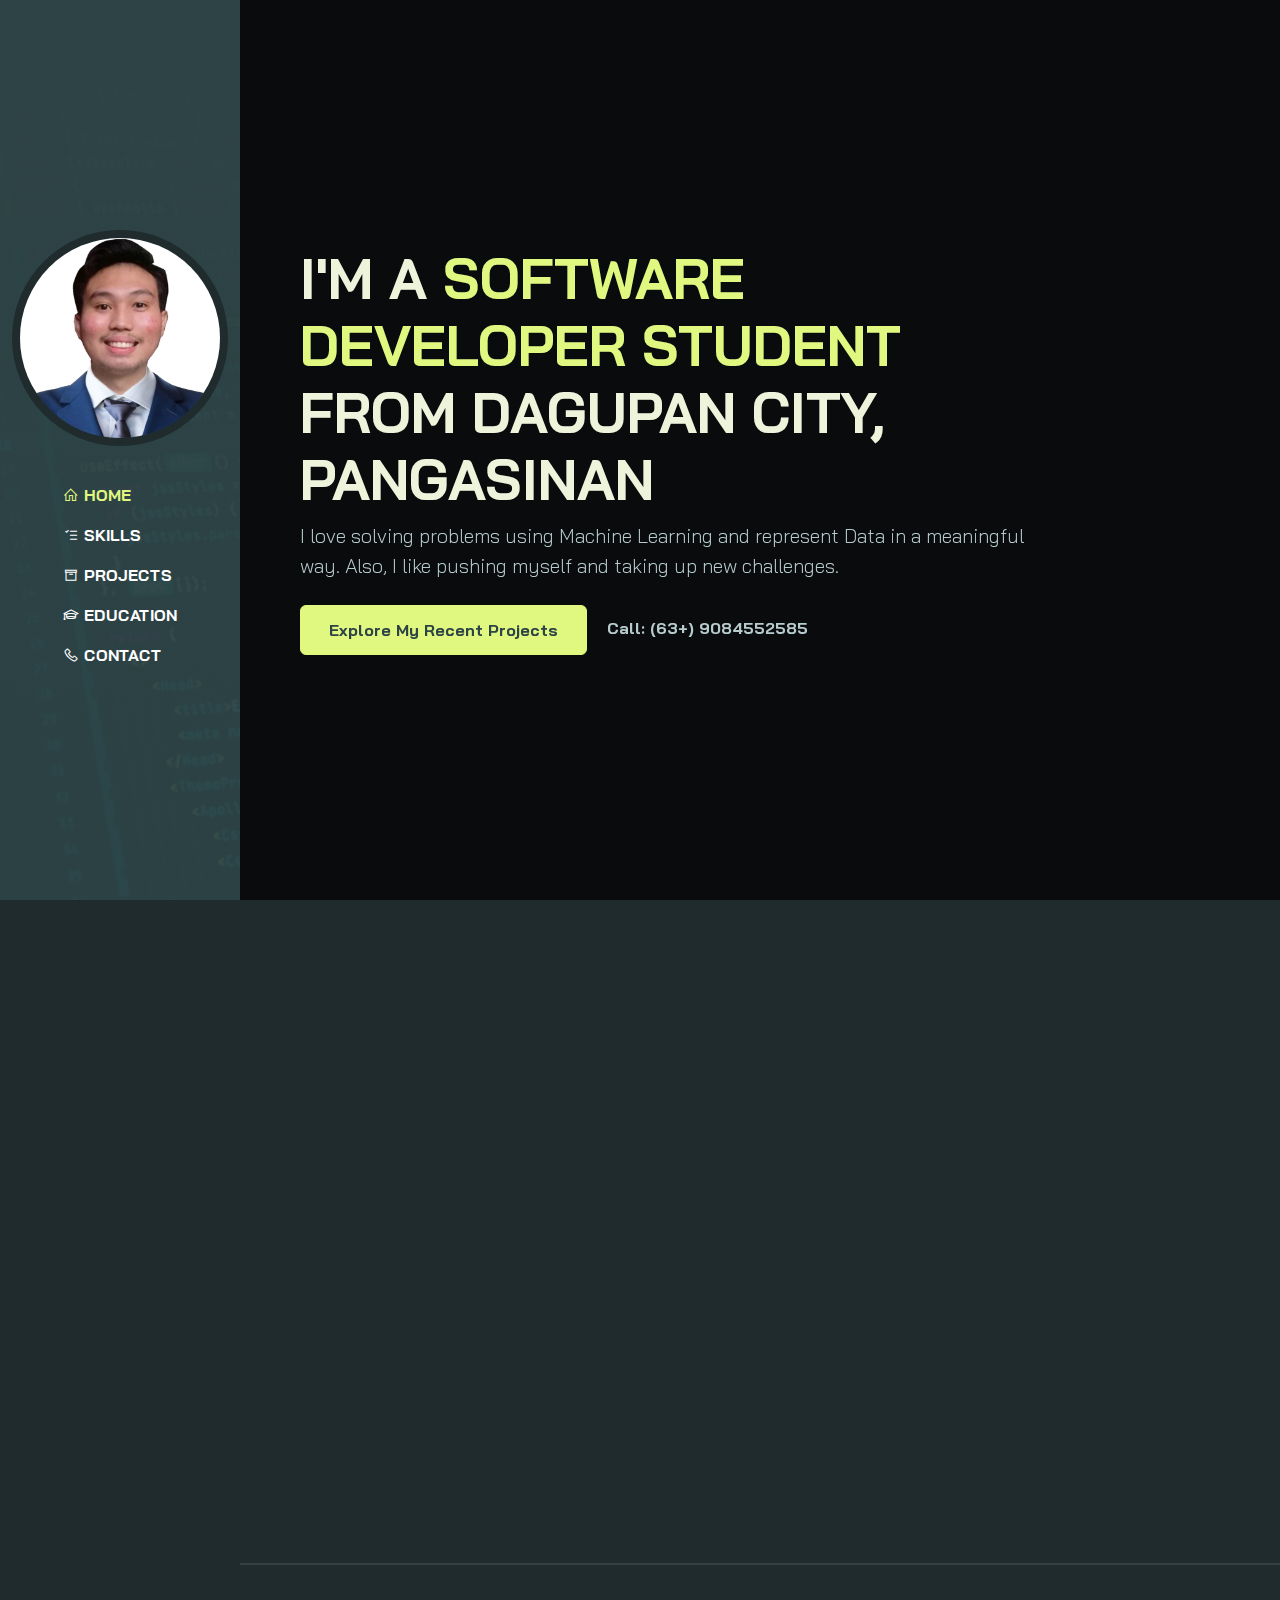
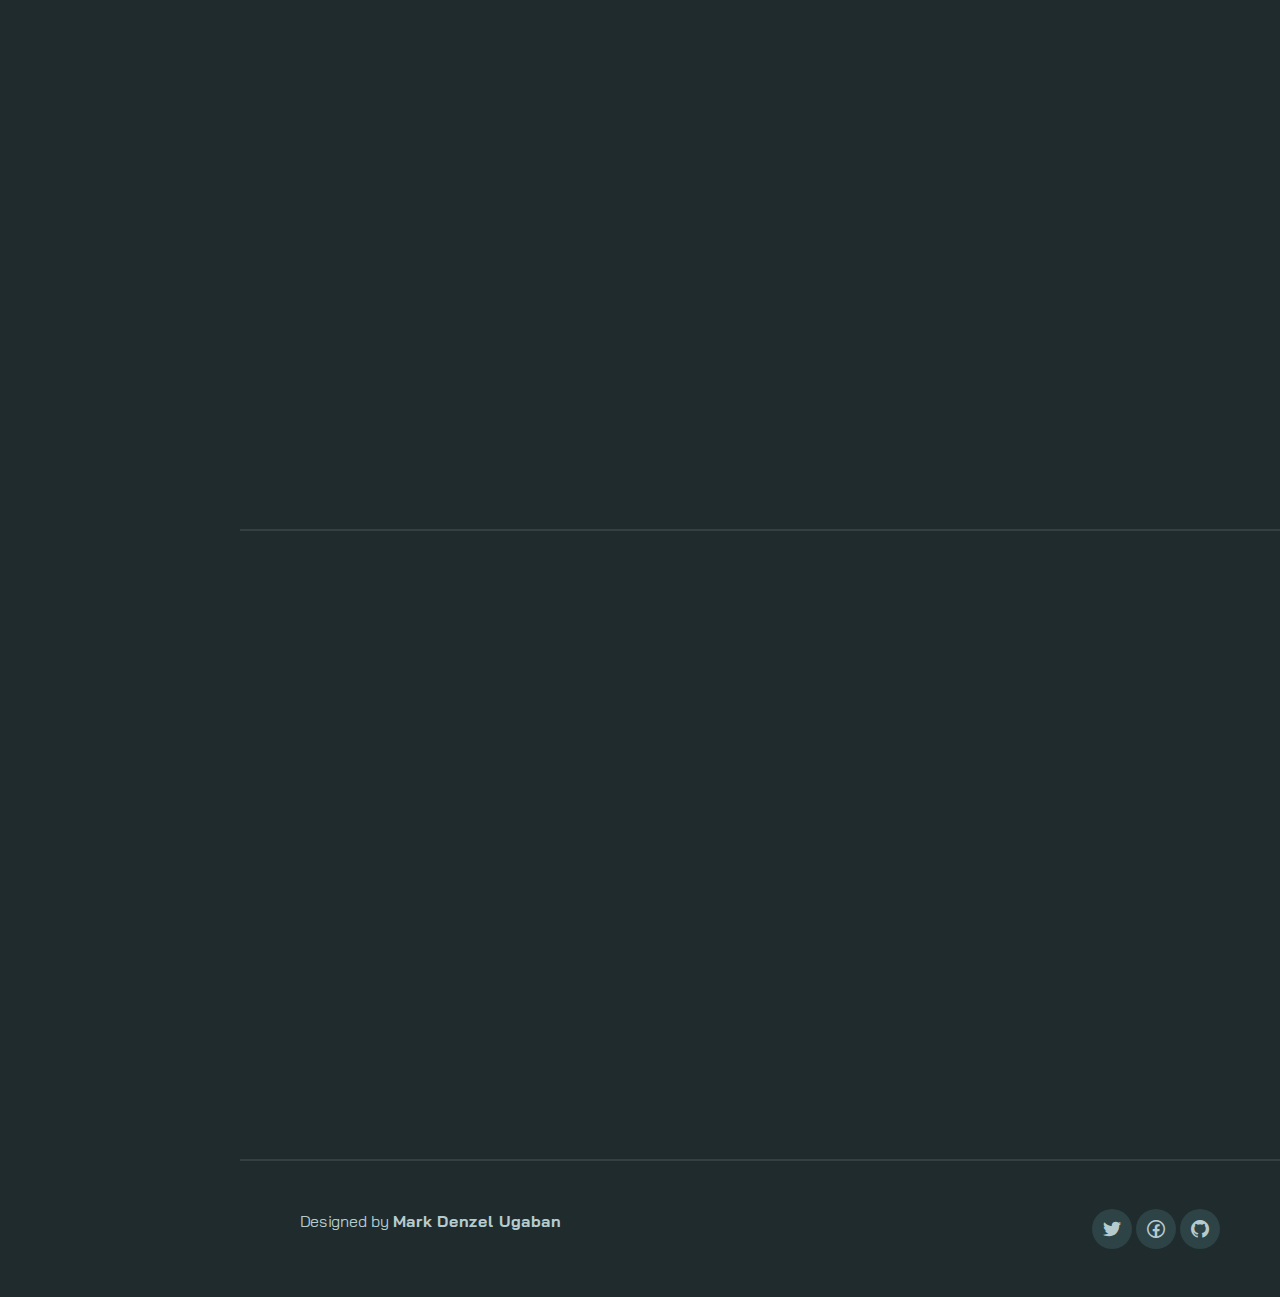
==== index.html @ d0c56a22 "My Portfolio commit" ====
<!DOCTYPE html>
<html lang="en">

<head>
    <meta charset="UTF-8">
    <meta http-equiv="X-UA-Compatible" content="IE=edge">
    <meta name="viewport" content="width=device-width, initial-scale=1.0">
    <title>Mark Denzel Ugaban Portfolio</title>
    <link rel="shortcut icon" type="image/png" href="favicon.png">
    <link rel="stylesheet" href="./assets/css/bootstrap.min.css">
    <link rel="stylesheet" href="./assets/css/aos.css">
    <link rel="stylesheet" href="./assets/css/line-awesome.min.css">
    <link rel="stylesheet" href="./assets/css/style.css">
</head>

<body data-bs-spy="scroll" data-bs-target=".navbar">

    <!-- NAVBAR -->
    <nav class="navbar navbar-expand-lg navbar-dark fixed-top">
        <div class="container flex-lg-column">
            <a class="navbar-brand mx-lg-auto mb-lg-4" href="#">
                <span class="h3 fw-bold d-block d-lg-none">Mark Denzel Ugaban</span>
                <img src="./assets/images/person.jpg" class="d-none d-lg-block rounded-circle" alt="">
            </a>
            <button class="navbar-toggler" type="button" data-bs-toggle="collapse" data-bs-target="#navbarNav"
                aria-controls="navbarNav" aria-expanded="false" aria-label="Toggle navigation">
                <span class="navbar-toggler-icon"></span>
            </button>
            <div class="collapse navbar-collapse" id="navbarNav">
                <ul class="navbar-nav ms-auto flex-lg-column text-lg-left">

                    <li class="nav-item">
                        <a class="nav-link" href="#home"><i class="las la-home"></i>Home</a>
                    </li>
                    <li class="nav-item">
                        <a class="nav-link" href="#services"><i class="las la-tasks"></i>Skills</a>
                    </li>
                    <li class="nav-item">
                        <a class="nav-link" href="#work"><i class="las la-archive"></i>Projects</a>
                    </li>
                    <li class="nav-item">
                        <a class="nav-link" href="#about"><i class="las la-graduation-cap"></i>Education</a>
                    </li>
                    <li class="nav-item">
                        <a class="nav-link" href="#contact"><i class="las la-phone"></i>Contact</a>
                    </li>

                </ul>
            </div>
        </div>
    </nav>
    <!-- //NAVBAR -->

    <!-- CONTENT WRAPPER -->
    <div id="content-wrapper">

        <!-- HOME -->
        <section id="home" class="full-height px-lg-5 bg-dark">

            <div class="container">
                <div class="row">
                    <div class="col-lg-10">
                        <h1 class="display-4 fw-bold" data-aos="fade-up">I'M A <span class="text-brand">SOFTWARE
                                DEVELOPER STUDENT</span> FROM DAGUPAN CITY, PANGASINAN</h1>
                        <p class="lead mt-2 mb-4" data-aos="fade-up" data-aos-delay="300">I love solving problems using
                            Machine Learning and represent Data in a meaningful way. Also, I like pushing myself and
                            taking up new challenges.</p>
                        <div data-aos="fade-up" data-aos-delay="600">
                            <a href="#work" class="btn btn-brand me-3">Explore My Recent Projects</a>
                            <a href="#" class="link-custom">Call: (63+) 9084552585</a>
                        </div>
                    </div>
                </div>
            </div>

        </section>
        <!-- //HOME -->

        <!-- SERVICES -->
        <section id="services" class="mid-height px-lg-5">
            <div class="container">

                <div class="row pb-4" data-aos="fade-up">
                    <div class="col-lg-8">
                        <h6 class="text-brand">MY SKILLS</h6>
                        <h1>SKILLS/SERVICES THAT I PROVIDE</h1>
                    </div>
                </div>

                <div class="row gy-4">

                    <div class="col-md-4" data-aos="fade-up">
                        <div class="service p-4 bg-base rounded-4 shadow-effect">
                            <div class="iconbox rounded-4">
                                <i class="las la-laptop-code"></i>
                            </div>
                            <h5 class="mt-4 mb-2">Software Development</h5>
                            <p class="text-justify">I craft project apps that can be use to lessen the burden and
                                improve the persons quality life. I am experience in the following programming languages
                                Java, Python, Flutter, Javascript, and C#</p>

                        </div>
                    </div>

                    <div class="col-md-4" data-aos="fade-up" data-aos-delay="300">
                        <div class="service p-4 bg-base rounded-4 shadow-effect">
                            <div class="iconbox rounded-4">
                                <i class="las la-edit"></i>
                            </div>
                            <h5 class="mt-4 mb-2">Editing</h5>
                            <p class="text-justify">I also like to edit photos, videos using Adobe Photoshop, Premier
                                Pro that can be helpful in events</p>

                        </div>
                    </div>

                    <div class="col-md-4" data-aos="fade-up" data-aos-delay="600">
                        <div class="service p-4 bg-base rounded-4 shadow-effect">
                            <div class="iconbox rounded-4">
                                <i class="las la-sitemap"></i>
                            </div>
                            <h5 class="mt-4 mb-2">Front End Developer</h5>
                            <p class="text-justify">I make wonderful Front End websites using HTML, CSS, and Bootstrap
                                to provide desings to a websites.</p>

                        </div>
                    </div>

                </div>

            </div>
        </section>
        <!-- SERVICES -->

        <!-- WORK -->
        <section id="work" class="full-height px-lg-5">
            <div class="container">

                <div class="row pb-4" data-aos="fade-up">
                    <div class="col-lg-8">
                        <h6 class="text-brand">WORK</h6>
                        <h1>My Recent Projects</h1>
                    </div>
                </div>

                <div class="row gy-4">

                    <div class="col-md-6" data-aos="fade-up">
                        <div class="card-custom rounded-4 bg-base shadow-effect">
                            <div class="card-custom-image rounded-4">
                                <img class="rounded-4" src="./assets/images/react/1.png" alt="">
                            </div>
                            <div class="card-custom-content p-4">
                                <h4>Recognize, Eliminate, and Contact Trace(REaCT)</h4>
                                <p class="text-justify">Worked with a team to design and develop a web and mobile app to
                                    automate the
                                    information of the user whenever they go into a facility and record the location
                                    that the
                                    user has been into without the need of writing their information to paper.</p>
                                    <a href="./projects/projects.html" class="link-custom">View More</a>
                            </div>
                        </div>
                    </div>

                    <div class="col-md-6" data-aos="fade-up" data-aos-delay="300">
                        <div class="card-custom rounded-4 bg-base shadow-effect">
                            <div class="card-custom-image rounded-4">
                                <img class="rounded-4" src="./assets/images/deardiary/deardiary.jpg" alt="">
                            </div>
                            <div class="card-custom-content p-4">
                                <h4>Dear Diary</h4>
                                <p class="text-justify">Worked with a team to design and develop an online mobile app
                                    where users can enjoy
                                    the experience of sharing, posting , and adding friends online. Dear Diary feature a
                                    simple intuitive, and engaging experience app where users can make friends
                                    fast and share some memories and activities online.</p>
                                <a href="./projects/projects.html" class="link-custom">View More</a>
                            </div>
                        </div>
                    </div>

                    <div class="col-md-6" data-aos="fade-up">
                        <div class="card-custom rounded-4 bg-base shadow-effect">
                            <div class="card-custom-image rounded-4">
                                <img class="rounded-4" src="./assets/images/gunslinger/1.png" alt="">
                            </div>
                            <div class="card-custom-content p-4">
                                <h4>Lunux Gunslinger</h4>
                                <p class="text-justify">Worked with a team to design and develop a mobile game for Game
                                    Development
                                    Project. The game feature a simple intuitive, and engaging experience app where
                                    players can jump,
                                    shoot and kill the enemies in front of them, collecting coins for upgrading
                                    resources.
                                </p>
                                <a href="./projects/projects.html" class="link-custom">View More</a>
                            </div>
                        </div>
                    </div>

                </div>

            </div>
        </section>
        <!-- //WORK -->

        <!-- ABOUT -->
        <section id="about" class="mid-height px-lg-5">
            <div class="container">

                <div class="row pb-4" data-aos="fade-up">
                    <div class="col-lg-8">
                        <h6 class="text-brand">ABOUT</h6>
                        <h1>My Education & Certifications</h1>
                    </div>
                </div>

                <div class="row gy-5">
                    <div class="col-lg-6">

                        <h3 class="mb-4" data-aos="fade-up" data-aos-delay="300">Education</h3>
                        <div class="row gy-4">

                            <div class="col-12" data-aos="fade-up" data-aos-delay="600">
                                <div class="bg-base p-4 rounded-4 shadow-effect">
                                    <h4>Bachelor of Science in Information Technology</h4>
                                    <p class="text-brand mb-2">PHINMA University Of Pangasinan (2019 - Present)</p>
                                    <p class="mb-0">Arellano St. Dagupan City, Pangasinan, Philippines.</p>
                                </div>
                            </div>

                            <div class="col-12" data-aos="fade-up" data-aos-delay="600">
                                <div class="bg-base p-4 rounded-4 shadow-effect">
                                    <h4>TVL - ICT Strand Focus on Computer Programming</h4>
                                    <p class="text-brand mb-2">PHINMA University Of Pangasinan (2017 - 2019)</p>
                                    <p class="mb-0">Arellano St. Dagupan City, Pangasinan, Philippines.</p>
                                </div>
                            </div>

                            <div class="col-12" data-aos="fade-up" data-aos-delay="600">
                                <div class="bg-base p-4 rounded-4 shadow-effect">
                                    <h4>High School</h4>
                                    <p class="text-brand mb-2">Saint Michael School By The Sea (2013 - 2017)</p>
                                    <p class="mb-0">Bonuan Guset, Dagupan City, Pangasinan, Philippines.</p>
                                </div>
                            </div>

                        </div>

                    </div>

                    <div class="col-lg-6">

                        <h3 class="mb-4" data-aos="fade-up" data-aos-delay="300">Certifications(Soon be taken)</h3>
                        <div class="row gy-4">

                            <div class="col-12" data-aos="fade-up" data-aos-delay="600">
                                <div class="bg-base p-4 rounded-4 shadow-effect">
                                    <h4>IT Support</h4>
                                    <p class="text-brand mb-2">DTI Philippines Google (2022 - 2023)</p>
                                    <p class="mb-0">Applied a career for 6 months certifications about IT Support</p>
                                </div>
                            </div>

                            <div class="col-12" data-aos="fade-up" data-aos-delay="600">
                                <div class="bg-base p-4 rounded-4 shadow-effect">
                                    <h4>UX Design</h4>
                                    <p class="text-brand mb-2">DTI Philippines Google (2022 - 2023)</p>
                                    <p class="mb-0">Applied a career for 6 months certifications about User Experience
                                        Design</p>
                                </div>
                            </div>

                            <div class="col-12" data-aos="fade-up" data-aos-delay="600">
                                <div class="bg-base p-4 rounded-4 shadow-effect">
                                    <h4>Pending</h4>
                                    <p class="text-brand mb-2">Pending</p>
                                    <p class="mb-0">Pending</p>
                                </div>
                            </div>

                        </div>

                    </div>



                </div>

            </div>
        </section>
        <!-- //ABOUT -->



        <!-- CONTACT -->
        <section id="contact" class="mid-height px-lg-5">
            <div class="container">

                <div class="row justify-content-center text-center">
                    <div class="col-lg-8 pb-4" data-aos="fade-up">
                        <h6 class="text-brand">CONTACT</h6>
                        <h1>Interested in working together? Let's talk
                        </h1>
                    </div>

                    <div class="col-lg-8" data-aos="fade-up" data-aos-delay="300">
                        <form onsubmit="sendEmail();" action="#contact" id="contact-form" class="row g-lg-3 gy-3">
                            <div class="form-group col-md-6">
                                <input type="text" id="name" class="form-control" placeholder="Enter your name" required>
                            </div>
                            <div class="form-group col-md-6">
                                <input type="email" id="email" class="form-control" placeholder="Enter your email" required>
                            </div>
                            <div class="form-group col-12">
                                <input type="text" id="subject" class="form-control" placeholder="Enter subject" required>
                            </div>
                            <div class="form-group col-12">
                                <textarea id="message" name="" rows="4" class="form-control"
                                    placeholder="Enter your message"></textarea>
                            </div>
                            <div class="form-group col-12 d-grid">
                                <button type="submit" class="btn btn-brand">Contact me</button>
                            </div>
                        </form>
                    </div>
                </div>


            </div>



        </section>
        <!-- //CONTACT -->

        <!-- FOOTER -->
        <footer id="footer" class="py-5 px-lg-5">
            <div class="container">
                <div class="row gy-4 justify-content-between">
                    <div class="col-auto">
                        <p class="mb-0">Designed by <a href="#" class="fw-bold">Mark Denzel Ugaban</a></p>
                    </div>
                    <div class="col-auto">
                        <div class="social-icons">
                            <a href="https://twitter.com/MDenzel31" target="_blank"><i class="lab la-twitter"></i></a>
                            <a href="https://www.facebook.com/ugabanora" target="_blank"><i
                                    class="lab la-facebook"></i></a>
                            <a href="https://github.com/MDenzel031" target="_blank"><i class="lab la-github"></i></a>
                        </div>
                    </div>
                </div>
            </div>
        </footer>
        <!-- //FOOTER -->

    </div>
    <!-- //CONTENT WRAPPER -->



    <script src="./assets/js/bootstrap.bundle.min.js"></script>
    <script src="./assets/js/aos.js"></script>
    <script src="./assets/js/main.js"></script>
    <script src="https://smtpjs.com/v3/smtp.js"></script>
    <script src="./assets/js/contact.js"></script>
</body>

</html>
---- assets/css/line-awesome.min.css ----
.la,.lab,.lad,.lal,.lar,.las{-moz-osx-font-smoothing:grayscale;-webkit-font-smoothing:antialiased;display:inline-block;font-style:normal;font-variant:normal;text-rendering:auto;line-height:1}.la-lg{font-size:1.33333em;line-height:.75em;vertical-align:-.0667em}.la-xs{font-size:.75em}.la-sm{font-size:.875em}.la-1x{font-size:1em}.la-2x{font-size:2em}.la-3x{font-size:3em}.la-4x{font-size:4em}.la-5x{font-size:5em}.la-6x{font-size:6em}.la-7x{font-size:7em}.la-8x{font-size:8em}.la-9x{font-size:9em}.la-10x{font-size:10em}.la-fw{text-align:center;width:1.25em}.la-ul{list-style-type:none;margin-left:2.5em;padding-left:0}.la-ul>li{position:relative}.la-li{left:-2em;position:absolute;text-align:center;width:2em;line-height:inherit}.la-border{border:solid .08em #eee;border-radius:.1em;padding:.2em .25em .15em}.la-pull-left{float:left}.la-pull-right{float:right}.la.la-pull-left,.lab.la-pull-left,.lal.la-pull-left,.lar.la-pull-left,.las.la-pull-left{margin-right:.3em}.la.la-pull-right,.lab.la-pull-right,.lal.la-pull-right,.lar.la-pull-right,.las.la-pull-right{margin-left:.3em}.la-spin{-webkit-animation:la-spin 2s infinite linear;animation:la-spin 2s infinite linear}.la-pulse{-webkit-animation:la-spin 1s infinite steps(8);animation:la-spin 1s infinite steps(8)}@-webkit-keyframes la-spin{0%{-webkit-transform:rotate(0);transform:rotate(0)}100%{-webkit-transform:rotate(360deg);transform:rotate(360deg)}}@keyframes la-spin{0%{-webkit-transform:rotate(0);transform:rotate(0)}100%{-webkit-transform:rotate(360deg);transform:rotate(360deg)}}.la-rotate-90{-webkit-transform:rotate(90deg);transform:rotate(90deg)}.la-rotate-180{-webkit-transform:rotate(180deg);transform:rotate(180deg)}.la-rotate-270{-webkit-transform:rotate(270deg);transform:rotate(270deg)}.la-flip-horizontal{-webkit-transform:scale(-1,1);transform:scale(-1,1)}.la-flip-vertical{-webkit-transform:scale(1,-1);transform:scale(1,-1)}.la-flip-both,.la-flip-horizontal.la-flip-vertical{-webkit-transform:scale(-1,-1);transform:scale(-1,-1)}:root .la-flip-both,:root .la-flip-horizontal,:root .la-flip-vertical,:root .la-rotate-180,:root .la-rotate-270,:root .la-rotate-90{-webkit-filter:none;filter:none}.la-stack{display:inline-block;height:2em;line-height:2em;position:relative;vertical-align:middle;width:2.5em}.la-stack-1x,.la-stack-2x{left:0;position:absolute;text-align:center;width:100%}.la-stack-1x{line-height:inherit}.la-stack-2x{font-size:2em}.la-inverse{color:#fff}.la-500px:before{content:"\f26e"}.la-accessible-icon:before{content:"\f368"}.la-accusoft:before{content:"\f369"}.la-acquisitions-incorporated:before{content:"\f6af"}.la-ad:before{content:"\f641"}.la-address-book:before{content:"\f2b9"}.la-address-card:before{content:"\f2bb"}.la-adjust:before{content:"\f042"}.la-adn:before{content:"\f170"}.la-adobe:before{content:"\f778"}.la-adversal:before{content:"\f36a"}.la-affiliatetheme:before{content:"\f36b"}.la-air-freshener:before{content:"\f5d0"}.la-airbnb:before{content:"\f834"}.la-algolia:before{content:"\f36c"}.la-align-center:before{content:"\f037"}.la-align-justify:before{content:"\f039"}.la-align-left:before{content:"\f036"}.la-align-right:before{content:"\f038"}.la-alipay:before{content:"\f642"}.la-allergies:before{content:"\f461"}.la-amazon:before{content:"\f270"}.la-amazon-pay:before{content:"\f42c"}.la-ambulance:before{content:"\f0f9"}.la-american-sign-language-interpreting:before{content:"\f2a3"}.la-amilia:before{content:"\f36d"}.la-anchor:before{content:"\f13d"}.la-android:before{content:"\f17b"}.la-angellist:before{content:"\f209"}.la-angle-double-down:before{content:"\f103"}.la-angle-double-left:before{content:"\f100"}.la-angle-double-right:before{content:"\f101"}.la-angle-double-up:before{content:"\f102"}.la-angle-down:before{content:"\f107"}.la-angle-left:before{content:"\f104"}.la-angle-right:before{content:"\f105"}.la-angle-up:before{content:"\f106"}.la-angry:before{content:"\f556"}.la-angrycreative:before{content:"\f36e"}.la-angular:before{content:"\f420"}.la-ankh:before{content:"\f644"}.la-app-store:before{content:"\f36f"}.la-app-store-ios:before{content:"\f370"}.la-apper:before{content:"\f371"}.la-apple:before{content:"\f179"}.la-apple-alt:before{content:"\f5d1"}.la-apple-pay:before{content:"\f415"}.la-archive:before{content:"\f187"}.la-archway:before{content:"\f557"}.la-arrow-alt-circle-down:before{content:"\f358"}.la-arrow-alt-circle-left:before{content:"\f359"}.la-arrow-alt-circle-right:before{content:"\f35a"}.la-arrow-alt-circle-up:before{content:"\f35b"}.la-arrow-circle-down:before{content:"\f0ab"}.la-arrow-circle-left:before{content:"\f0a8"}.la-arrow-circle-right:before{content:"\f0a9"}.la-arrow-circle-up:before{content:"\f0aa"}.la-arrow-down:before{content:"\f063"}.la-arrow-left:before{content:"\f060"}.la-arrow-right:before{content:"\f061"}.la-arrow-up:before{content:"\f062"}.la-arrows-alt:before{content:"\f0b2"}.la-arrows-alt-h:before{content:"\f337"}.la-arrows-alt-v:before{content:"\f338"}.la-artstation:before{content:"\f77a"}.la-assistive-listening-systems:before{content:"\f2a2"}.la-asterisk:before{content:"\f069"}.la-asymmetrik:before{content:"\f372"}.la-at:before{content:"\f1fa"}.la-atlas:before{content:"\f558"}.la-atlassian:before{content:"\f77b"}.la-atom:before{content:"\f5d2"}.la-audible:before{content:"\f373"}.la-audio-description:before{content:"\f29e"}.la-autoprefixer:before{content:"\f41c"}.la-avianex:before{content:"\f374"}.la-aviato:before{content:"\f421"}.la-award:before{content:"\f559"}.la-aws:before{content:"\f375"}.la-baby:before{content:"\f77c"}.la-baby-carriage:before{content:"\f77d"}.la-backspace:before{content:"\f55a"}.la-backward:before{content:"\f04a"}.la-bacon:before{content:"\f7e5"}.la-balance-scale:before{content:"\f24e"}.la-balance-scale-left:before{content:"\f515"}.la-balance-scale-right:before{content:"\f516"}.la-ban:before{content:"\f05e"}.la-band-aid:before{content:"\f462"}.la-bandcamp:before{content:"\f2d5"}.la-barcode:before{content:"\f02a"}.la-bars:before{content:"\f0c9"}.la-baseball-ball:before{content:"\f433"}.la-basketball-ball:before{content:"\f434"}.la-bath:before{content:"\f2cd"}.la-battery-empty:before{content:"\f244"}.la-battery-full:before{content:"\f240"}.la-battery-half:before{content:"\f242"}.la-battery-quarter:before{content:"\f243"}.la-battery-three-quarters:before{content:"\f241"}.la-battle-net:before{content:"\f835"}.la-bed:before{content:"\f236"}.la-beer:before{content:"\f0fc"}.la-behance:before{content:"\f1b4"}.la-behance-square:before{content:"\f1b5"}.la-bell:before{content:"\f0f3"}.la-bell-slash:before{content:"\f1f6"}.la-bezier-curve:before{content:"\f55b"}.la-bible:before{content:"\f647"}.la-bicycle:before{content:"\f206"}.la-biking:before{content:"\f84a"}.la-bimobject:before{content:"\f378"}.la-binoculars:before{content:"\f1e5"}.la-biohazard:before{content:"\f780"}.la-birthday-cake:before{content:"\f1fd"}.la-bitbucket:before{content:"\f171"}.la-bitcoin:before{content:"\f379"}.la-bity:before{content:"\f37a"}.la-black-tie:before{content:"\f27e"}.la-blackberry:before{content:"\f37b"}.la-blender:before{content:"\f517"}.la-blender-phone:before{content:"\f6b6"}.la-blind:before{content:"\f29d"}.la-blog:before{content:"\f781"}.la-blogger:before{content:"\f37c"}.la-blogger-b:before{content:"\f37d"}.la-bluetooth:before{content:"\f293"}.la-bluetooth-b:before{content:"\f294"}.la-bold:before{content:"\f032"}.la-bolt:before{content:"\f0e7"}.la-bomb:before{content:"\f1e2"}.la-bone:before{content:"\f5d7"}.la-bong:before{content:"\f55c"}.la-book:before{content:"\f02d"}.la-book-dead:before{content:"\f6b7"}.la-book-medical:before{content:"\f7e6"}.la-book-open:before{content:"\f518"}.la-book-reader:before{content:"\f5da"}.la-bookmark:before{content:"\f02e"}.la-bootstrap:before{content:"\f836"}.la-border-all:before{content:"\f84c"}.la-border-none:before{content:"\f850"}.la-border-style:before{content:"\f853"}.la-bowling-ball:before{content:"\f436"}.la-box:before{content:"\f466"}.la-box-open:before{content:"\f49e"}.la-boxes:before{content:"\f468"}.la-braille:before{content:"\f2a1"}.la-brain:before{content:"\f5dc"}.la-bread-slice:before{content:"\f7ec"}.la-briefcase:before{content:"\f0b1"}.la-briefcase-medical:before{content:"\f469"}.la-broadcast-tower:before{content:"\f519"}.la-broom:before{content:"\f51a"}.la-brush:before{content:"\f55d"}.la-btc:before{content:"\f15a"}.la-buffer:before{content:"\f837"}.la-bug:before{content:"\f188"}.la-building:before{content:"\f1ad"}.la-bullhorn:before{content:"\f0a1"}.la-bullseye:before{content:"\f140"}.la-burn:before{content:"\f46a"}.la-buromobelexperte:before{content:"\f37f"}.la-bus:before{content:"\f207"}.la-bus-alt:before{content:"\f55e"}.la-business-time:before{content:"\f64a"}.la-buy-n-large:before{content:"\f8a6"}.la-buysellads:before{content:"\f20d"}.la-calculator:before{content:"\f1ec"}.la-calendar:before{content:"\f133"}.la-calendar-alt:before{content:"\f073"}.la-calendar-check:before{content:"\f274"}.la-calendar-day:before{content:"\f783"}.la-calendar-minus:before{content:"\f272"}.la-calendar-plus:before{content:"\f271"}.la-calendar-times:before{content:"\f273"}.la-calendar-week:before{content:"\f784"}.la-camera:before{content:"\f030"}.la-camera-retro:before{content:"\f083"}.la-campground:before{content:"\f6bb"}.la-canadian-maple-leaf:before{content:"\f785"}.la-candy-cane:before{content:"\f786"}.la-cannabis:before{content:"\f55f"}.la-capsules:before{content:"\f46b"}.la-car:before{content:"\f1b9"}.la-car-alt:before{content:"\f5de"}.la-car-battery:before{content:"\f5df"}.la-car-crash:before{content:"\f5e1"}.la-car-side:before{content:"\f5e4"}.la-caret-down:before{content:"\f0d7"}.la-caret-left:before{content:"\f0d9"}.la-caret-right:before{content:"\f0da"}.la-caret-square-down:before{content:"\f150"}.la-caret-square-left:before{content:"\f191"}.la-caret-square-right:before{content:"\f152"}.la-caret-square-up:before{content:"\f151"}.la-caret-up:before{content:"\f0d8"}.la-carrot:before{content:"\f787"}.la-cart-arrow-down:before{content:"\f218"}.la-cart-plus:before{content:"\f217"}.la-cash-register:before{content:"\f788"}.la-cat:before{content:"\f6be"}.la-cc-amazon-pay:before{content:"\f42d"}.la-cc-amex:before{content:"\f1f3"}.la-cc-apple-pay:before{content:"\f416"}.la-cc-diners-club:before{content:"\f24c"}.la-cc-discover:before{content:"\f1f2"}.la-cc-jcb:before{content:"\f24b"}.la-cc-mastercard:before{content:"\f1f1"}.la-cc-paypal:before{content:"\f1f4"}.la-cc-stripe:before{content:"\f1f5"}.la-cc-visa:before{content:"\f1f0"}.la-centercode:before{content:"\f380"}.la-centos:before{content:"\f789"}.la-certificate:before{content:"\f0a3"}.la-chair:before{content:"\f6c0"}.la-chalkboard:before{content:"\f51b"}.la-chalkboard-teacher:before{content:"\f51c"}.la-charging-station:before{content:"\f5e7"}.la-chart-area:before{content:"\f1fe"}.la-chart-bar:before{content:"\f080"}.la-chart-line:before{content:"\f201"}.la-chart-pie:before{content:"\f200"}.la-check:before{content:"\f00c"}.la-check-circle:before{content:"\f058"}.la-check-double:before{content:"\f560"}.la-check-square:before{content:"\f14a"}.la-cheese:before{content:"\f7ef"}.la-chess:before{content:"\f439"}.la-chess-bishop:before{content:"\f43a"}.la-chess-board:before{content:"\f43c"}.la-chess-king:before{content:"\f43f"}.la-chess-knight:before{content:"\f441"}.la-chess-pawn:before{content:"\f443"}.la-chess-queen:before{content:"\f445"}.la-chess-rook:before{content:"\f447"}.la-chevron-circle-down:before{content:"\f13a"}.la-chevron-circle-left:before{content:"\f137"}.la-chevron-circle-right:before{content:"\f138"}.la-chevron-circle-up:before{content:"\f139"}.la-chevron-down:before{content:"\f078"}.la-chevron-left:before{content:"\f053"}.la-chevron-right:before{content:"\f054"}.la-chevron-up:before{content:"\f077"}.la-child:before{content:"\f1ae"}.la-chrome:before{content:"\f268"}.la-chromecast:before{content:"\f838"}.la-church:before{content:"\f51d"}.la-circle:before{content:"\f111"}.la-circle-notch:before{content:"\f1ce"}.la-city:before{content:"\f64f"}.la-clinic-medical:before{content:"\f7f2"}.la-clipboard:before{content:"\f328"}.la-clipboard-check:before{content:"\f46c"}.la-clipboard-list:before{content:"\f46d"}.la-clock:before{content:"\f017"}.la-clone:before{content:"\f24d"}.la-closed-captioning:before{content:"\f20a"}.la-cloud:before{content:"\f0c2"}.la-cloud-download-alt:before{content:"\f381"}.la-cloud-meatball:before{content:"\f73b"}.la-cloud-moon:before{content:"\f6c3"}.la-cloud-moon-rain:before{content:"\f73c"}.la-cloud-rain:before{content:"\f73d"}.la-cloud-showers-heavy:before{content:"\f740"}.la-cloud-sun:before{content:"\f6c4"}.la-cloud-sun-rain:before{content:"\f743"}.la-cloud-upload-alt:before{content:"\f382"}.la-cloudscale:before{content:"\f383"}.la-cloudsmith:before{content:"\f384"}.la-cloudversify:before{content:"\f385"}.la-cocktail:before{content:"\f561"}.la-code:before{content:"\f121"}.la-code-branch:before{content:"\f126"}.la-codepen:before{content:"\f1cb"}.la-codiepie:before{content:"\f284"}.la-coffee:before{content:"\f0f4"}.la-cog:before{content:"\f013"}.la-cogs:before{content:"\f085"}.la-coins:before{content:"\f51e"}.la-columns:before{content:"\f0db"}.la-comment:before{content:"\f075"}.la-comment-alt:before{content:"\f27a"}.la-comment-dollar:before{content:"\f651"}.la-comment-dots:before{content:"\f4ad"}.la-comment-medical:before{content:"\f7f5"}.la-comment-slash:before{content:"\f4b3"}.la-comments:before{content:"\f086"}.la-comments-dollar:before{content:"\f653"}.la-compact-disc:before{content:"\f51f"}.la-compass:before{content:"\f14e"}.la-compress:before{content:"\f066"}.la-compress-arrows-alt:before{content:"\f78c"}.la-concierge-bell:before{content:"\f562"}.la-confluence:before{content:"\f78d"}.la-connectdevelop:before{content:"\f20e"}.la-contao:before{content:"\f26d"}.la-cookie:before{content:"\f563"}.la-cookie-bite:before{content:"\f564"}.la-copy:before{content:"\f0c5"}.la-copyright:before{content:"\f1f9"}.la-cotton-bureau:before{content:"\f89e"}.la-couch:before{content:"\f4b8"}.la-cpanel:before{content:"\f388"}.la-creative-commons:before{content:"\f25e"}.la-creative-commons-by:before{content:"\f4e7"}.la-creative-commons-nc:before{content:"\f4e8"}.la-creative-commons-nc-eu:before{content:"\f4e9"}.la-creative-commons-nc-jp:before{content:"\f4ea"}.la-creative-commons-nd:before{content:"\f4eb"}.la-creative-commons-pd:before{content:"\f4ec"}.la-creative-commons-pd-alt:before{content:"\f4ed"}.la-creative-commons-remix:before{content:"\f4ee"}.la-creative-commons-sa:before{content:"\f4ef"}.la-creative-commons-sampling:before{content:"\f4f0"}.la-creative-commons-sampling-plus:before{content:"\f4f1"}.la-creative-commons-share:before{content:"\f4f2"}.la-creative-commons-zero:before{content:"\f4f3"}.la-credit-card:before{content:"\f09d"}.la-critical-role:before{content:"\f6c9"}.la-crop:before{content:"\f125"}.la-crop-alt:before{content:"\f565"}.la-cross:before{content:"\f654"}.la-crosshairs:before{content:"\f05b"}.la-crow:before{content:"\f520"}.la-crown:before{content:"\f521"}.la-crutch:before{content:"\f7f7"}.la-css3:before{content:"\f13c"}.la-css3-alt:before{content:"\f38b"}.la-cube:before{content:"\f1b2"}.la-cubes:before{content:"\f1b3"}.la-cut:before{content:"\f0c4"}.la-cuttlefish:before{content:"\f38c"}.la-d-and-d:before{content:"\f38d"}.la-d-and-d-beyond:before{content:"\f6ca"}.la-dashcube:before{content:"\f210"}.la-database:before{content:"\f1c0"}.la-deaf:before{content:"\f2a4"}.la-delicious:before{content:"\f1a5"}.la-democrat:before{content:"\f747"}.la-deploydog:before{content:"\f38e"}.la-deskpro:before{content:"\f38f"}.la-desktop:before{content:"\f108"}.la-dev:before{content:"\f6cc"}.la-deviantart:before{content:"\f1bd"}.la-dharmachakra:before{content:"\f655"}.la-dhl:before{content:"\f790"}.la-diagnoses:before{content:"\f470"}.la-diaspora:before{content:"\f791"}.la-dice:before{content:"\f522"}.la-dice-d20:before{content:"\f6cf"}.la-dice-d6:before{content:"\f6d1"}.la-dice-five:before{content:"\f523"}.la-dice-four:before{content:"\f524"}.la-dice-one:before{content:"\f525"}.la-dice-six:before{content:"\f526"}.la-dice-three:before{content:"\f527"}.la-dice-two:before{content:"\f528"}.la-digg:before{content:"\f1a6"}.la-digital-ocean:before{content:"\f391"}.la-digital-tachograph:before{content:"\f566"}.la-directions:before{content:"\f5eb"}.la-discord:before{content:"\f392"}.la-discourse:before{content:"\f393"}.la-divide:before{content:"\f529"}.la-dizzy:before{content:"\f567"}.la-dna:before{content:"\f471"}.la-dochub:before{content:"\f394"}.la-docker:before{content:"\f395"}.la-dog:before{content:"\f6d3"}.la-dollar-sign:before{content:"\f155"}.la-dolly:before{content:"\f472"}.la-dolly-flatbed:before{content:"\f474"}.la-donate:before{content:"\f4b9"}.la-door-closed:before{content:"\f52a"}.la-door-open:before{content:"\f52b"}.la-dot-circle:before{content:"\f192"}.la-dove:before{content:"\f4ba"}.la-download:before{content:"\f019"}.la-draft2digital:before{content:"\f396"}.la-drafting-compass:before{content:"\f568"}.la-dragon:before{content:"\f6d5"}.la-draw-polygon:before{content:"\f5ee"}.la-dribbble:before{content:"\f17d"}.la-dribbble-square:before{content:"\f397"}.la-dropbox:before{content:"\f16b"}.la-drum:before{content:"\f569"}.la-drum-steelpan:before{content:"\f56a"}.la-drumstick-bite:before{content:"\f6d7"}.la-drupal:before{content:"\f1a9"}.la-dumbbell:before{content:"\f44b"}.la-dumpster:before{content:"\f793"}.la-dumpster-fire:before{content:"\f794"}.la-dungeon:before{content:"\f6d9"}.la-dyalog:before{content:"\f399"}.la-earlybirds:before{content:"\f39a"}.la-ebay:before{content:"\f4f4"}.la-edge:before{content:"\f282"}.la-edit:before{content:"\f044"}.la-egg:before{content:"\f7fb"}.la-eject:before{content:"\f052"}.la-elementor:before{content:"\f430"}.la-ellipsis-h:before{content:"\f141"}.la-ellipsis-v:before{content:"\f142"}.la-ello:before{content:"\f5f1"}.la-ember:before{content:"\f423"}.la-empire:before{content:"\f1d1"}.la-envelope:before{content:"\f0e0"}.la-envelope-open:before{content:"\f2b6"}.la-envelope-open-text:before{content:"\f658"}.la-envelope-square:before{content:"\f199"}.la-envira:before{content:"\f299"}.la-equals:before{content:"\f52c"}.la-eraser:before{content:"\f12d"}.la-erlang:before{content:"\f39d"}.la-ethereum:before{content:"\f42e"}.la-ethernet:before{content:"\f796"}.la-etsy:before{content:"\f2d7"}.la-euro-sign:before{content:"\f153"}.la-evernote:before{content:"\f839"}.la-exchange-alt:before{content:"\f362"}.la-exclamation:before{content:"\f12a"}.la-exclamation-circle:before{content:"\f06a"}.la-exclamation-triangle:before{content:"\f071"}.la-expand:before{content:"\f065"}.la-expand-arrows-alt:before{content:"\f31e"}.la-expeditedssl:before{content:"\f23e"}.la-external-link-alt:before{content:"\f35d"}.la-external-link-square-alt:before{content:"\f360"}.la-eye:before{content:"\f06e"}.la-eye-dropper:before{content:"\f1fb"}.la-eye-slash:before{content:"\f070"}.la-facebook:before{content:"\f09a"}.la-facebook-f:before{content:"\f39e"}.la-facebook-messenger:before{content:"\f39f"}.la-facebook-square:before{content:"\f082"}.la-fan:before{content:"\f863"}.la-fantasy-flight-games:before{content:"\f6dc"}.la-fast-backward:before{content:"\f049"}.la-fast-forward:before{content:"\f050"}.la-fax:before{content:"\f1ac"}.la-feather:before{content:"\f52d"}.la-feather-alt:before{content:"\f56b"}.la-fedex:before{content:"\f797"}.la-fedora:before{content:"\f798"}.la-female:before{content:"\f182"}.la-fighter-jet:before{content:"\f0fb"}.la-figma:before{content:"\f799"}.la-file:before{content:"\f15b"}.la-file-alt:before{content:"\f15c"}.la-file-archive:before{content:"\f1c6"}.la-file-audio:before{content:"\f1c7"}.la-file-code:before{content:"\f1c9"}.la-file-contract:before{content:"\f56c"}.la-file-csv:before{content:"\f6dd"}.la-file-download:before{content:"\f56d"}.la-file-excel:before{content:"\f1c3"}.la-file-export:before{content:"\f56e"}.la-file-image:before{content:"\f1c5"}.la-file-import:before{content:"\f56f"}.la-file-invoice:before{content:"\f570"}.la-file-invoice-dollar:before{content:"\f571"}.la-file-medical:before{content:"\f477"}.la-file-medical-alt:before{content:"\f478"}.la-file-pdf:before{content:"\f1c1"}.la-file-powerpoint:before{content:"\f1c4"}.la-file-prescription:before{content:"\f572"}.la-file-signature:before{content:"\f573"}.la-file-upload:before{content:"\f574"}.la-file-video:before{content:"\f1c8"}.la-file-word:before{content:"\f1c2"}.la-fill:before{content:"\f575"}.la-fill-drip:before{content:"\f576"}.la-film:before{content:"\f008"}.la-filter:before{content:"\f0b0"}.la-fingerprint:before{content:"\f577"}.la-fire:before{content:"\f06d"}.la-fire-alt:before{content:"\f7e4"}.la-fire-extinguisher:before{content:"\f134"}.la-firefox:before{content:"\f269"}.la-first-aid:before{content:"\f479"}.la-first-order:before{content:"\f2b0"}.la-first-order-alt:before{content:"\f50a"}.la-firstdraft:before{content:"\f3a1"}.la-fish:before{content:"\f578"}.la-fist-raised:before{content:"\f6de"}.la-flag:before{content:"\f024"}.la-flag-checkered:before{content:"\f11e"}.la-flag-usa:before{content:"\f74d"}.la-flask:before{content:"\f0c3"}.la-flickr:before{content:"\f16e"}.la-flipboard:before{content:"\f44d"}.la-flushed:before{content:"\f579"}.la-fly:before{content:"\f417"}.la-folder:before{content:"\f07b"}.la-folder-minus:before{content:"\f65d"}.la-folder-open:before{content:"\f07c"}.la-folder-plus:before{content:"\f65e"}.la-font:before{content:"\f031"}.la-font-awesome:before{content:"\f2b4"}.la-font-awesome-alt:before{content:"\f35c"}.la-font-awesome-flag:before{content:"\f425"}.la-font-awesome-logo-full:before{content:"\f4e6"}.la-fonticons:before{content:"\f280"}.la-fonticons-fi:before{content:"\f3a2"}.la-football-ball:before{content:"\f44e"}.la-fort-awesome:before{content:"\f286"}.la-fort-awesome-alt:before{content:"\f3a3"}.la-forumbee:before{content:"\f211"}.la-forward:before{content:"\f04e"}.la-foursquare:before{content:"\f180"}.la-free-code-camp:before{content:"\f2c5"}.la-freebsd:before{content:"\f3a4"}.la-frog:before{content:"\f52e"}.la-frown:before{content:"\f119"}.la-frown-open:before{content:"\f57a"}.la-fulcrum:before{content:"\f50b"}.la-funnel-dollar:before{content:"\f662"}.la-futbol:before{content:"\f1e3"}.la-galactic-republic:before{content:"\f50c"}.la-galactic-senate:before{content:"\f50d"}.la-gamepad:before{content:"\f11b"}.la-gas-pump:before{content:"\f52f"}.la-gavel:before{content:"\f0e3"}.la-gem:before{content:"\f3a5"}.la-genderless:before{content:"\f22d"}.la-get-pocket:before{content:"\f265"}.la-gg:before{content:"\f260"}.la-gg-circle:before{content:"\f261"}.la-ghost:before{content:"\f6e2"}.la-gift:before{content:"\f06b"}.la-gifts:before{content:"\f79c"}.la-git:before{content:"\f1d3"}.la-git-alt:before{content:"\f841"}.la-git-square:before{content:"\f1d2"}.la-github:before{content:"\f09b"}.la-github-alt:before{content:"\f113"}.la-github-square:before{content:"\f092"}.la-gitkraken:before{content:"\f3a6"}.la-gitlab:before{content:"\f296"}.la-gitter:before{content:"\f426"}.la-glass-cheers:before{content:"\f79f"}.la-glass-martini:before{content:"\f000"}.la-glass-martini-alt:before{content:"\f57b"}.la-glass-whiskey:before{content:"\f7a0"}.la-glasses:before{content:"\f530"}.la-glide:before{content:"\f2a5"}.la-glide-g:before{content:"\f2a6"}.la-globe:before{content:"\f0ac"}.la-globe-africa:before{content:"\f57c"}.la-globe-americas:before{content:"\f57d"}.la-globe-asia:before{content:"\f57e"}.la-globe-europe:before{content:"\f7a2"}.la-gofore:before{content:"\f3a7"}.la-golf-ball:before{content:"\f450"}.la-goodreads:before{content:"\f3a8"}.la-goodreads-g:before{content:"\f3a9"}.la-google:before{content:"\f1a0"}.la-google-drive:before{content:"\f3aa"}.la-google-play:before{content:"\f3ab"}.la-google-plus:before{content:"\f2b3"}.la-google-plus-g:before{content:"\f0d5"}.la-google-plus-square:before{content:"\f0d4"}.la-google-wallet:before{content:"\f1ee"}.la-gopuram:before{content:"\f664"}.la-graduation-cap:before{content:"\f19d"}.la-gratipay:before{content:"\f184"}.la-grav:before{content:"\f2d6"}.la-greater-than:before{content:"\f531"}.la-greater-than-equal:before{content:"\f532"}.la-grimace:before{content:"\f57f"}.la-grin:before{content:"\f580"}.la-grin-alt:before{content:"\f581"}.la-grin-beam:before{content:"\f582"}.la-grin-beam-sweat:before{content:"\f583"}.la-grin-hearts:before{content:"\f584"}.la-grin-squint:before{content:"\f585"}.la-grin-squint-tears:before{content:"\f586"}.la-grin-stars:before{content:"\f587"}.la-grin-tears:before{content:"\f588"}.la-grin-tongue:before{content:"\f589"}.la-grin-tongue-squint:before{content:"\f58a"}.la-grin-tongue-wink:before{content:"\f58b"}.la-grin-wink:before{content:"\f58c"}.la-grip-horizontal:before{content:"\f58d"}.la-grip-lines:before{content:"\f7a4"}.la-grip-lines-vertical:before{content:"\f7a5"}.la-grip-vertical:before{content:"\f58e"}.la-gripfire:before{content:"\f3ac"}.la-grunt:before{content:"\f3ad"}.la-guitar:before{content:"\f7a6"}.la-gulp:before{content:"\f3ae"}.la-h-square:before{content:"\f0fd"}.la-hacker-news:before{content:"\f1d4"}.la-hacker-news-square:before{content:"\f3af"}.la-hackerrank:before{content:"\f5f7"}.la-hamburger:before{content:"\f805"}.la-hammer:before{content:"\f6e3"}.la-hamsa:before{content:"\f665"}.la-hand-holding:before{content:"\f4bd"}.la-hand-holding-heart:before{content:"\f4be"}.la-hand-holding-usd:before{content:"\f4c0"}.la-hand-lizard:before{content:"\f258"}.la-hand-middle-finger:before{content:"\f806"}.la-hand-paper:before{content:"\f256"}.la-hand-peace:before{content:"\f25b"}.la-hand-point-down:before{content:"\f0a7"}.la-hand-point-left:before{content:"\f0a5"}.la-hand-point-right:before{content:"\f0a4"}.la-hand-point-up:before{content:"\f0a6"}.la-hand-pointer:before{content:"\f25a"}.la-hand-rock:before{content:"\f255"}.la-hand-scissors:before{content:"\f257"}.la-hand-spock:before{content:"\f259"}.la-hands:before{content:"\f4c2"}.la-hands-helping:before{content:"\f4c4"}.la-handshake:before{content:"\f2b5"}.la-hanukiah:before{content:"\f6e6"}.la-hard-hat:before{content:"\f807"}.la-hashtag:before{content:"\f292"}.la-hat-cowboy:before{content:"\f8c0"}.la-hat-cowboy-side:before{content:"\f8c1"}.la-hat-wizard:before{content:"\f6e8"}.la-haykal:before{content:"\f666"}.la-hdd:before{content:"\f0a0"}.la-heading:before{content:"\f1dc"}.la-headphones:before{content:"\f025"}.la-headphones-alt:before{content:"\f58f"}.la-headset:before{content:"\f590"}.la-heart:before{content:"\f004"}.la-heart-broken:before{content:"\f7a9"}.la-heartbeat:before{content:"\f21e"}.la-helicopter:before{content:"\f533"}.la-highlighter:before{content:"\f591"}.la-hiking:before{content:"\f6ec"}.la-hippo:before{content:"\f6ed"}.la-hips:before{content:"\f452"}.la-hire-a-helper:before{content:"\f3b0"}.la-history:before{content:"\f1da"}.la-hockey-puck:before{content:"\f453"}.la-holly-berry:before{content:"\f7aa"}.la-home:before{content:"\f015"}.la-hooli:before{content:"\f427"}.la-hornbill:before{content:"\f592"}.la-horse:before{content:"\f6f0"}.la-horse-head:before{content:"\f7ab"}.la-hospital:before{content:"\f0f8"}.la-hospital-alt:before{content:"\f47d"}.la-hospital-symbol:before{content:"\f47e"}.la-hot-tub:before{content:"\f593"}.la-hotdog:before{content:"\f80f"}.la-hotel:before{content:"\f594"}.la-hotjar:before{content:"\f3b1"}.la-hourglass:before{content:"\f254"}.la-hourglass-end:before{content:"\f253"}.la-hourglass-half:before{content:"\f252"}.la-hourglass-start:before{content:"\f251"}.la-house-damage:before{content:"\f6f1"}.la-houzz:before{content:"\f27c"}.la-hryvnia:before{content:"\f6f2"}.la-html5:before{content:"\f13b"}.la-hubspot:before{content:"\f3b2"}.la-i-cursor:before{content:"\f246"}.la-ice-cream:before{content:"\f810"}.la-icicles:before{content:"\f7ad"}.la-icons:before{content:"\f86d"}.la-id-badge:before{content:"\f2c1"}.la-id-card:before{content:"\f2c2"}.la-id-card-alt:before{content:"\f47f"}.la-igloo:before{content:"\f7ae"}.la-image:before{content:"\f03e"}.la-images:before{content:"\f302"}.la-imdb:before{content:"\f2d8"}.la-inbox:before{content:"\f01c"}.la-indent:before{content:"\f03c"}.la-industry:before{content:"\f275"}.la-infinity:before{content:"\f534"}.la-info:before{content:"\f129"}.la-info-circle:before{content:"\f05a"}.la-instagram:before{content:"\f16d"}.la-intercom:before{content:"\f7af"}.la-internet-explorer:before{content:"\f26b"}.la-invision:before{content:"\f7b0"}.la-ioxhost:before{content:"\f208"}.la-italic:before{content:"\f033"}.la-itch-io:before{content:"\f83a"}.la-itunes:before{content:"\f3b4"}.la-itunes-note:before{content:"\f3b5"}.la-java:before{content:"\f4e4"}.la-jedi:before{content:"\f669"}.la-jedi-order:before{content:"\f50e"}.la-jenkins:before{content:"\f3b6"}.la-jira:before{content:"\f7b1"}.la-joget:before{content:"\f3b7"}.la-joint:before{content:"\f595"}.la-joomla:before{content:"\f1aa"}.la-journal-whills:before{content:"\f66a"}.la-js:before{content:"\f3b8"}.la-js-square:before{content:"\f3b9"}.la-jsfiddle:before{content:"\f1cc"}.la-kaaba:before{content:"\f66b"}.la-kaggle:before{content:"\f5fa"}.la-key:before{content:"\f084"}.la-keybase:before{content:"\f4f5"}.la-keyboard:before{content:"\f11c"}.la-keycdn:before{content:"\f3ba"}.la-khanda:before{content:"\f66d"}.la-kickstarter:before{content:"\f3bb"}.la-kickstarter-k:before{content:"\f3bc"}.la-kiss:before{content:"\f596"}.la-kiss-beam:before{content:"\f597"}.la-kiss-wink-heart:before{content:"\f598"}.la-kiwi-bird:before{content:"\f535"}.la-korvue:before{content:"\f42f"}.la-landmark:before{content:"\f66f"}.la-language:before{content:"\f1ab"}.la-laptop:before{content:"\f109"}.la-laptop-code:before{content:"\f5fc"}.la-laptop-medical:before{content:"\f812"}.la-laravel:before{content:"\f3bd"}.la-lastfm:before{content:"\f202"}.la-lastfm-square:before{content:"\f203"}.la-laugh:before{content:"\f599"}.la-laugh-beam:before{content:"\f59a"}.la-laugh-squint:before{content:"\f59b"}.la-laugh-wink:before{content:"\f59c"}.la-layer-group:before{content:"\f5fd"}.la-leaf:before{content:"\f06c"}.la-leanpub:before{content:"\f212"}.la-lemon:before{content:"\f094"}.la-less:before{content:"\f41d"}.la-less-than:before{content:"\f536"}.la-less-than-equal:before{content:"\f537"}.la-level-down-alt:before{content:"\f3be"}.la-level-up-alt:before{content:"\f3bf"}.la-life-ring:before{content:"\f1cd"}.la-lightbulb:before{content:"\f0eb"}.la-line:before{content:"\f3c0"}.la-link:before{content:"\f0c1"}.la-linkedin:before{content:"\f08c"}.la-linkedin-in:before{content:"\f0e1"}.la-linode:before{content:"\f2b8"}.la-linux:before{content:"\f17c"}.la-lira-sign:before{content:"\f195"}.la-list:before{content:"\f03a"}.la-list-alt:before{content:"\f022"}.la-list-ol:before{content:"\f0cb"}.la-list-ul:before{content:"\f0ca"}.la-location-arrow:before{content:"\f124"}.la-lock:before{content:"\f023"}.la-lock-open:before{content:"\f3c1"}.la-long-arrow-alt-down:before{content:"\f309"}.la-long-arrow-alt-left:before{content:"\f30a"}.la-long-arrow-alt-right:before{content:"\f30b"}.la-long-arrow-alt-up:before{content:"\f30c"}.la-low-vision:before{content:"\f2a8"}.la-luggage-cart:before{content:"\f59d"}.la-lyft:before{content:"\f3c3"}.la-magento:before{content:"\f3c4"}.la-magic:before{content:"\f0d0"}.la-magnet:before{content:"\f076"}.la-mail-bulk:before{content:"\f674"}.la-mailchimp:before{content:"\f59e"}.la-male:before{content:"\f183"}.la-mandalorian:before{content:"\f50f"}.la-map:before{content:"\f279"}.la-map-marked:before{content:"\f59f"}.la-map-marked-alt:before{content:"\f5a0"}.la-map-marker:before{content:"\f041"}.la-map-marker-alt:before{content:"\f3c5"}.la-map-pin:before{content:"\f276"}.la-map-signs:before{content:"\f277"}.la-markdown:before{content:"\f60f"}.la-marker:before{content:"\f5a1"}.la-mars:before{content:"\f222"}.la-mars-double:before{content:"\f227"}.la-mars-stroke:before{content:"\f229"}.la-mars-stroke-h:before{content:"\f22b"}.la-mars-stroke-v:before{content:"\f22a"}.la-mask:before{content:"\f6fa"}.la-mastodon:before{content:"\f4f6"}.la-maxcdn:before{content:"\f136"}.la-mdb:before{content:"\f8ca"}.la-medal:before{content:"\f5a2"}.la-medapps:before{content:"\f3c6"}.la-medium:before{content:"\f23a"}.la-medium-m:before{content:"\f3c7"}.la-medkit:before{content:"\f0fa"}.la-medrt:before{content:"\f3c8"}.la-meetup:before{content:"\f2e0"}.la-megaport:before{content:"\f5a3"}.la-meh:before{content:"\f11a"}.la-meh-blank:before{content:"\f5a4"}.la-meh-rolling-eyes:before{content:"\f5a5"}.la-memory:before{content:"\f538"}.la-mendeley:before{content:"\f7b3"}.la-menorah:before{content:"\f676"}.la-mercury:before{content:"\f223"}.la-meteor:before{content:"\f753"}.la-microchip:before{content:"\f2db"}.la-microphone:before{content:"\f130"}.la-microphone-alt:before{content:"\f3c9"}.la-microphone-alt-slash:before{content:"\f539"}.la-microphone-slash:before{content:"\f131"}.la-microscope:before{content:"\f610"}.la-microsoft:before{content:"\f3ca"}.la-minus:before{content:"\f068"}.la-minus-circle:before{content:"\f056"}.la-minus-square:before{content:"\f146"}.la-mitten:before{content:"\f7b5"}.la-mix:before{content:"\f3cb"}.la-mixcloud:before{content:"\f289"}.la-mizuni:before{content:"\f3cc"}.la-mobile:before{content:"\f10b"}.la-mobile-alt:before{content:"\f3cd"}.la-modx:before{content:"\f285"}.la-monero:before{content:"\f3d0"}.la-money-bill:before{content:"\f0d6"}.la-money-bill-alt:before{content:"\f3d1"}.la-money-bill-wave:before{content:"\f53a"}.la-money-bill-wave-alt:before{content:"\f53b"}.la-money-check:before{content:"\f53c"}.la-money-check-alt:before{content:"\f53d"}.la-monument:before{content:"\f5a6"}.la-moon:before{content:"\f186"}.la-mortar-pestle:before{content:"\f5a7"}.la-mosque:before{content:"\f678"}.la-motorcycle:before{content:"\f21c"}.la-mountain:before{content:"\f6fc"}.la-mouse:before{content:"\f8cc"}.la-mouse-pointer:before{content:"\f245"}.la-mug-hot:before{content:"\f7b6"}.la-music:before{content:"\f001"}.la-napster:before{content:"\f3d2"}.la-neos:before{content:"\f612"}.la-network-wired:before{content:"\f6ff"}.la-neuter:before{content:"\f22c"}.la-newspaper:before{content:"\f1ea"}.la-nimblr:before{content:"\f5a8"}.la-node:before{content:"\f419"}.la-node-js:before{content:"\f3d3"}.la-not-equal:before{content:"\f53e"}.la-notes-medical:before{content:"\f481"}.la-npm:before{content:"\f3d4"}.la-ns8:before{content:"\f3d5"}.la-nutritionix:before{content:"\f3d6"}.la-object-group:before{content:"\f247"}.la-object-ungroup:before{content:"\f248"}.la-odnoklassniki:before{content:"\f263"}.la-odnoklassniki-square:before{content:"\f264"}.la-oil-can:before{content:"\f613"}.la-old-republic:before{content:"\f510"}.la-om:before{content:"\f679"}.la-opencart:before{content:"\f23d"}.la-openid:before{content:"\f19b"}.la-opera:before{content:"\f26a"}.la-optin-monster:before{content:"\f23c"}.la-orcid:before{content:"\f8d2"}.la-osi:before{content:"\f41a"}.la-otter:before{content:"\f700"}.la-outdent:before{content:"\f03b"}.la-page4:before{content:"\f3d7"}.la-pagelines:before{content:"\f18c"}.la-pager:before{content:"\f815"}.la-paint-brush:before{content:"\f1fc"}.la-paint-roller:before{content:"\f5aa"}.la-palette:before{content:"\f53f"}.la-palfed:before{content:"\f3d8"}.la-pallet:before{content:"\f482"}.la-paper-plane:before{content:"\f1d8"}.la-paperclip:before{content:"\f0c6"}.la-parachute-box:before{content:"\f4cd"}.la-paragraph:before{content:"\f1dd"}.la-parking:before{content:"\f540"}.la-passport:before{content:"\f5ab"}.la-pastafarianism:before{content:"\f67b"}.la-paste:before{content:"\f0ea"}.la-patreon:before{content:"\f3d9"}.la-pause:before{content:"\f04c"}.la-pause-circle:before{content:"\f28b"}.la-paw:before{content:"\f1b0"}.la-paypal:before{content:"\f1ed"}.la-peace:before{content:"\f67c"}.la-pen:before{content:"\f304"}.la-pen-alt:before{content:"\f305"}.la-pen-fancy:before{content:"\f5ac"}.la-pen-nib:before{content:"\f5ad"}.la-pen-square:before{content:"\f14b"}.la-pencil-alt:before{content:"\f303"}.la-pencil-ruler:before{content:"\f5ae"}.la-penny-arcade:before{content:"\f704"}.la-people-carry:before{content:"\f4ce"}.la-pepper-hot:before{content:"\f816"}.la-percent:before{content:"\f295"}.la-percentage:before{content:"\f541"}.la-periscope:before{content:"\f3da"}.la-person-booth:before{content:"\f756"}.la-phabricator:before{content:"\f3db"}.la-phoenix-framework:before{content:"\f3dc"}.la-phoenix-squadron:before{content:"\f511"}.la-phone:before{content:"\f095"}.la-phone-alt:before{content:"\f879"}.la-phone-slash:before{content:"\f3dd"}.la-phone-square:before{content:"\f098"}.la-phone-square-alt:before{content:"\f87b"}.la-phone-volume:before{content:"\f2a0"}.la-photo-video:before{content:"\f87c"}.la-php:before{content:"\f457"}.la-pied-piper:before{content:"\f2ae"}.la-pied-piper-alt:before{content:"\f1a8"}.la-pied-piper-hat:before{content:"\f4e5"}.la-pied-piper-pp:before{content:"\f1a7"}.la-piggy-bank:before{content:"\f4d3"}.la-pills:before{content:"\f484"}.la-pinterest:before{content:"\f0d2"}.la-pinterest-p:before{content:"\f231"}.la-pinterest-square:before{content:"\f0d3"}.la-pizza-slice:before{content:"\f818"}.la-place-of-worship:before{content:"\f67f"}.la-plane:before{content:"\f072"}.la-plane-arrival:before{content:"\f5af"}.la-plane-departure:before{content:"\f5b0"}.la-play:before{content:"\f04b"}.la-play-circle:before{content:"\f144"}.la-playstation:before{content:"\f3df"}.la-plug:before{content:"\f1e6"}.la-plus:before{content:"\f067"}.la-plus-circle:before{content:"\f055"}.la-plus-square:before{content:"\f0fe"}.la-podcast:before{content:"\f2ce"}.la-poll:before{content:"\f681"}.la-poll-h:before{content:"\f682"}.la-poo:before{content:"\f2fe"}.la-poo-storm:before{content:"\f75a"}.la-poop:before{content:"\f619"}.la-portrait:before{content:"\f3e0"}.la-pound-sign:before{content:"\f154"}.la-power-off:before{content:"\f011"}.la-pray:before{content:"\f683"}.la-praying-hands:before{content:"\f684"}.la-prescription:before{content:"\f5b1"}.la-prescription-bottle:before{content:"\f485"}.la-prescription-bottle-alt:before{content:"\f486"}.la-print:before{content:"\f02f"}.la-procedures:before{content:"\f487"}.la-product-hunt:before{content:"\f288"}.la-project-diagram:before{content:"\f542"}.la-pushed:before{content:"\f3e1"}.la-puzzle-piece:before{content:"\f12e"}.la-python:before{content:"\f3e2"}.la-qq:before{content:"\f1d6"}.la-qrcode:before{content:"\f029"}.la-question:before{content:"\f128"}.la-question-circle:before{content:"\f059"}.la-quidditch:before{content:"\f458"}.la-quinscape:before{content:"\f459"}.la-quora:before{content:"\f2c4"}.la-quote-left:before{content:"\f10d"}.la-quote-right:before{content:"\f10e"}.la-quran:before{content:"\f687"}.la-r-project:before{content:"\f4f7"}.la-radiation:before{content:"\f7b9"}.la-radiation-alt:before{content:"\f7ba"}.la-rainbow:before{content:"\f75b"}.la-random:before{content:"\f074"}.la-raspberry-pi:before{content:"\f7bb"}.la-ravelry:before{content:"\f2d9"}.la-react:before{content:"\f41b"}.la-reacteurope:before{content:"\f75d"}.la-readme:before{content:"\f4d5"}.la-rebel:before{content:"\f1d0"}.la-receipt:before{content:"\f543"}.la-record-vinyl:before{content:"\f8d9"}.la-recycle:before{content:"\f1b8"}.la-red-river:before{content:"\f3e3"}.la-reddit:before{content:"\f1a1"}.la-reddit-alien:before{content:"\f281"}.la-reddit-square:before{content:"\f1a2"}.la-redhat:before{content:"\f7bc"}.la-redo:before{content:"\f01e"}.la-redo-alt:before{content:"\f2f9"}.la-registered:before{content:"\f25d"}.la-remove-format:before{content:"\f87d"}.la-renren:before{content:"\f18b"}.la-reply:before{content:"\f3e5"}.la-reply-all:before{content:"\f122"}.la-replyd:before{content:"\f3e6"}.la-republican:before{content:"\f75e"}.la-researchgate:before{content:"\f4f8"}.la-resolving:before{content:"\f3e7"}.la-restroom:before{content:"\f7bd"}.la-retweet:before{content:"\f079"}.la-rev:before{content:"\f5b2"}.la-ribbon:before{content:"\f4d6"}.la-ring:before{content:"\f70b"}.la-road:before{content:"\f018"}.la-robot:before{content:"\f544"}.la-rocket:before{content:"\f135"}.la-rocketchat:before{content:"\f3e8"}.la-rockrms:before{content:"\f3e9"}.la-route:before{content:"\f4d7"}.la-rss:before{content:"\f09e"}.la-rss-square:before{content:"\f143"}.la-ruble-sign:before{content:"\f158"}.la-ruler:before{content:"\f545"}.la-ruler-combined:before{content:"\f546"}.la-ruler-horizontal:before{content:"\f547"}.la-ruler-vertical:before{content:"\f548"}.la-running:before{content:"\f70c"}.la-rupee-sign:before{content:"\f156"}.la-sad-cry:before{content:"\f5b3"}.la-sad-tear:before{content:"\f5b4"}.la-safari:before{content:"\f267"}.la-salesforce:before{content:"\f83b"}.la-sass:before{content:"\f41e"}.la-satellite:before{content:"\f7bf"}.la-satellite-dish:before{content:"\f7c0"}.la-save:before{content:"\f0c7"}.la-schlix:before{content:"\f3ea"}.la-school:before{content:"\f549"}.la-screwdriver:before{content:"\f54a"}.la-scribd:before{content:"\f28a"}.la-scroll:before{content:"\f70e"}.la-sd-card:before{content:"\f7c2"}.la-search:before{content:"\f002"}.la-search-dollar:before{content:"\f688"}.la-search-location:before{content:"\f689"}.la-search-minus:before{content:"\f010"}.la-search-plus:before{content:"\f00e"}.la-searchengin:before{content:"\f3eb"}.la-seedling:before{content:"\f4d8"}.la-sellcast:before{content:"\f2da"}.la-sellsy:before{content:"\f213"}.la-server:before{content:"\f233"}.la-servicestack:before{content:"\f3ec"}.la-shapes:before{content:"\f61f"}.la-share:before{content:"\f064"}.la-share-alt:before{content:"\f1e0"}.la-share-alt-square:before{content:"\f1e1"}.la-share-square:before{content:"\f14d"}.la-shekel-sign:before{content:"\f20b"}.la-shield-alt:before{content:"\f3ed"}.la-ship:before{content:"\f21a"}.la-shipping-fast:before{content:"\f48b"}.la-shirtsinbulk:before{content:"\f214"}.la-shoe-prints:before{content:"\f54b"}.la-shopping-bag:before{content:"\f290"}.la-shopping-basket:before{content:"\f291"}.la-shopping-cart:before{content:"\f07a"}.la-shopware:before{content:"\f5b5"}.la-shower:before{content:"\f2cc"}.la-shuttle-van:before{content:"\f5b6"}.la-sign:before{content:"\f4d9"}.la-sign-in-alt:before{content:"\f2f6"}.la-sign-language:before{content:"\f2a7"}.la-sign-out-alt:before{content:"\f2f5"}.la-signal:before{content:"\f012"}.la-signature:before{content:"\f5b7"}.la-sim-card:before{content:"\f7c4"}.la-simplybuilt:before{content:"\f215"}.la-sistrix:before{content:"\f3ee"}.la-sitemap:before{content:"\f0e8"}.la-sith:before{content:"\f512"}.la-skating:before{content:"\f7c5"}.la-sketch:before{content:"\f7c6"}.la-skiing:before{content:"\f7c9"}.la-skiing-nordic:before{content:"\f7ca"}.la-skull:before{content:"\f54c"}.la-skull-crossbones:before{content:"\f714"}.la-skyatlas:before{content:"\f216"}.la-skype:before{content:"\f17e"}.la-slack:before{content:"\f198"}.la-slack-hash:before{content:"\f3ef"}.la-slash:before{content:"\f715"}.la-sleigh:before{content:"\f7cc"}.la-sliders-h:before{content:"\f1de"}.la-slideshare:before{content:"\f1e7"}.la-smile:before{content:"\f118"}.la-smile-beam:before{content:"\f5b8"}.la-smile-wink:before{content:"\f4da"}.la-smog:before{content:"\f75f"}.la-smoking:before{content:"\f48d"}.la-smoking-ban:before{content:"\f54d"}.la-sms:before{content:"\f7cd"}.la-snapchat:before{content:"\f2ab"}.la-snapchat-ghost:before{content:"\f2ac"}.la-snapchat-square:before{content:"\f2ad"}.la-snowboarding:before{content:"\f7ce"}.la-snowflake:before{content:"\f2dc"}.la-snowman:before{content:"\f7d0"}.la-snowplow:before{content:"\f7d2"}.la-socks:before{content:"\f696"}.la-solar-panel:before{content:"\f5ba"}.la-sort:before{content:"\f0dc"}.la-sort-alpha-down:before{content:"\f15d"}.la-sort-alpha-down-alt:before{content:"\f881"}.la-sort-alpha-up:before{content:"\f15e"}.la-sort-alpha-up-alt:before{content:"\f882"}.la-sort-amount-down:before{content:"\f160"}.la-sort-amount-down-alt:before{content:"\f884"}.la-sort-amount-up:before{content:"\f161"}.la-sort-amount-up-alt:before{content:"\f885"}.la-sort-down:before{content:"\f0dd"}.la-sort-numeric-down:before{content:"\f162"}.la-sort-numeric-down-alt:before{content:"\f886"}.la-sort-numeric-up:before{content:"\f163"}.la-sort-numeric-up-alt:before{content:"\f887"}.la-sort-up:before{content:"\f0de"}.la-soundcloud:before{content:"\f1be"}.la-sourcetree:before{content:"\f7d3"}.la-spa:before{content:"\f5bb"}.la-space-shuttle:before{content:"\f197"}.la-speakap:before{content:"\f3f3"}.la-speaker-deck:before{content:"\f83c"}.la-spell-check:before{content:"\f891"}.la-spider:before{content:"\f717"}.la-spinner:before{content:"\f110"}.la-splotch:before{content:"\f5bc"}.la-spotify:before{content:"\f1bc"}.la-spray-can:before{content:"\f5bd"}.la-square:before{content:"\f0c8"}.la-square-full:before{content:"\f45c"}.la-square-root-alt:before{content:"\f698"}.la-squarespace:before{content:"\f5be"}.la-stack-exchange:before{content:"\f18d"}.la-stack-overflow:before{content:"\f16c"}.la-stackpath:before{content:"\f842"}.la-stamp:before{content:"\f5bf"}.la-star:before{content:"\f005"}.la-star-and-crescent:before{content:"\f699"}.la-star-half:before{content:"\f089"}.la-star-half-alt:before{content:"\f5c0"}.la-star-of-david:before{content:"\f69a"}.la-star-of-life:before{content:"\f621"}.la-staylinked:before{content:"\f3f5"}.la-steam:before{content:"\f1b6"}.la-steam-square:before{content:"\f1b7"}.la-steam-symbol:before{content:"\f3f6"}.la-step-backward:before{content:"\f048"}.la-step-forward:before{content:"\f051"}.la-stethoscope:before{content:"\f0f1"}.la-sticker-mule:before{content:"\f3f7"}.la-sticky-note:before{content:"\f249"}.la-stop:before{content:"\f04d"}.la-stop-circle:before{content:"\f28d"}.la-stopwatch:before{content:"\f2f2"}.la-store:before{content:"\f54e"}.la-store-alt:before{content:"\f54f"}.la-strava:before{content:"\f428"}.la-stream:before{content:"\f550"}.la-street-view:before{content:"\f21d"}.la-strikethrough:before{content:"\f0cc"}.la-stripe:before{content:"\f429"}.la-stripe-s:before{content:"\f42a"}.la-stroopwafel:before{content:"\f551"}.la-studiovinari:before{content:"\f3f8"}.la-stumbleupon:before{content:"\f1a4"}.la-stumbleupon-circle:before{content:"\f1a3"}.la-subscript:before{content:"\f12c"}.la-subway:before{content:"\f239"}.la-suitcase:before{content:"\f0f2"}.la-suitcase-rolling:before{content:"\f5c1"}.la-sun:before{content:"\f185"}.la-superpowers:before{content:"\f2dd"}.la-superscript:before{content:"\f12b"}.la-supple:before{content:"\f3f9"}.la-surprise:before{content:"\f5c2"}.la-suse:before{content:"\f7d6"}.la-swatchbook:before{content:"\f5c3"}.la-swift:before{content:"\f8e1"}.la-swimmer:before{content:"\f5c4"}.la-swimming-pool:before{content:"\f5c5"}.la-symfony:before{content:"\f83d"}.la-synagogue:before{content:"\f69b"}.la-sync:before{content:"\f021"}.la-sync-alt:before{content:"\f2f1"}.la-syringe:before{content:"\f48e"}.la-table:before{content:"\f0ce"}.la-table-tennis:before{content:"\f45d"}.la-tablet:before{content:"\f10a"}.la-tablet-alt:before{content:"\f3fa"}.la-tablets:before{content:"\f490"}.la-tachometer-alt:before{content:"\f3fd"}.la-tag:before{content:"\f02b"}.la-tags:before{content:"\f02c"}.la-tape:before{content:"\f4db"}.la-tasks:before{content:"\f0ae"}.la-taxi:before{content:"\f1ba"}.la-teamspeak:before{content:"\f4f9"}.la-teeth:before{content:"\f62e"}.la-teeth-open:before{content:"\f62f"}.la-telegram:before{content:"\f2c6"}.la-telegram-plane:before{content:"\f3fe"}.la-temperature-high:before{content:"\f769"}.la-temperature-low:before{content:"\f76b"}.la-tencent-weibo:before{content:"\f1d5"}.la-tenge:before{content:"\f7d7"}.la-terminal:before{content:"\f120"}.la-text-height:before{content:"\f034"}.la-text-width:before{content:"\f035"}.la-th:before{content:"\f00a"}.la-th-large:before{content:"\f009"}.la-th-list:before{content:"\f00b"}.la-the-red-yeti:before{content:"\f69d"}.la-theater-masks:before{content:"\f630"}.la-themeco:before{content:"\f5c6"}.la-themeisle:before{content:"\f2b2"}.la-thermometer:before{content:"\f491"}.la-thermometer-empty:before{content:"\f2cb"}.la-thermometer-full:before{content:"\f2c7"}.la-thermometer-half:before{content:"\f2c9"}.la-thermometer-quarter:before{content:"\f2ca"}.la-thermometer-three-quarters:before{content:"\f2c8"}.la-think-peaks:before{content:"\f731"}.la-thumbs-down:before{content:"\f165"}.la-thumbs-up:before{content:"\f164"}.la-thumbtack:before{content:"\f08d"}.la-ticket-alt:before{content:"\f3ff"}.la-times:before{content:"\f00d"}.la-times-circle:before{content:"\f057"}.la-tint:before{content:"\f043"}.la-tint-slash:before{content:"\f5c7"}.la-tired:before{content:"\f5c8"}.la-toggle-off:before{content:"\f204"}.la-toggle-on:before{content:"\f205"}.la-toilet:before{content:"\f7d8"}.la-toilet-paper:before{content:"\f71e"}.la-toolbox:before{content:"\f552"}.la-tools:before{content:"\f7d9"}.la-tooth:before{content:"\f5c9"}.la-torah:before{content:"\f6a0"}.la-torii-gate:before{content:"\f6a1"}.la-tractor:before{content:"\f722"}.la-trade-federation:before{content:"\f513"}.la-trademark:before{content:"\f25c"}.la-traffic-light:before{content:"\f637"}.la-train:before{content:"\f238"}.la-tram:before{content:"\f7da"}.la-transgender:before{content:"\f224"}.la-transgender-alt:before{content:"\f225"}.la-trash:before{content:"\f1f8"}.la-trash-alt:before{content:"\f2ed"}.la-trash-restore:before{content:"\f829"}.la-trash-restore-alt:before{content:"\f82a"}.la-tree:before{content:"\f1bb"}.la-trello:before{content:"\f181"}.la-tripadvisor:before{content:"\f262"}.la-trophy:before{content:"\f091"}.la-truck:before{content:"\f0d1"}.la-truck-loading:before{content:"\f4de"}.la-truck-monster:before{content:"\f63b"}.la-truck-moving:before{content:"\f4df"}.la-truck-pickup:before{content:"\f63c"}.la-tshirt:before{content:"\f553"}.la-tty:before{content:"\f1e4"}.la-tumblr:before{content:"\f173"}.la-tumblr-square:before{content:"\f174"}.la-tv:before{content:"\f26c"}.la-twitch:before{content:"\f1e8"}.la-twitter:before{content:"\f099"}.la-twitter-square:before{content:"\f081"}.la-typo3:before{content:"\f42b"}.la-uber:before{content:"\f402"}.la-ubuntu:before{content:"\f7df"}.la-uikit:before{content:"\f403"}.la-umbraco:before{content:"\f8e8"}.la-umbrella:before{content:"\f0e9"}.la-umbrella-beach:before{content:"\f5ca"}.la-underline:before{content:"\f0cd"}.la-undo:before{content:"\f0e2"}.la-undo-alt:before{content:"\f2ea"}.la-uniregistry:before{content:"\f404"}.la-universal-access:before{content:"\f29a"}.la-university:before{content:"\f19c"}.la-unlink:before{content:"\f127"}.la-unlock:before{content:"\f09c"}.la-unlock-alt:before{content:"\f13e"}.la-untappd:before{content:"\f405"}.la-upload:before{content:"\f093"}.la-ups:before{content:"\f7e0"}.la-usb:before{content:"\f287"}.la-user:before{content:"\f007"}.la-user-alt:before{content:"\f406"}.la-user-alt-slash:before{content:"\f4fa"}.la-user-astronaut:before{content:"\f4fb"}.la-user-check:before{content:"\f4fc"}.la-user-circle:before{content:"\f2bd"}.la-user-clock:before{content:"\f4fd"}.la-user-cog:before{content:"\f4fe"}.la-user-edit:before{content:"\f4ff"}.la-user-friends:before{content:"\f500"}.la-user-graduate:before{content:"\f501"}.la-user-injured:before{content:"\f728"}.la-user-lock:before{content:"\f502"}.la-user-md:before{content:"\f0f0"}.la-user-minus:before{content:"\f503"}.la-user-ninja:before{content:"\f504"}.la-user-nurse:before{content:"\f82f"}.la-user-plus:before{content:"\f234"}.la-user-secret:before{content:"\f21b"}.la-user-shield:before{content:"\f505"}.la-user-slash:before{content:"\f506"}.la-user-tag:before{content:"\f507"}.la-user-tie:before{content:"\f508"}.la-user-times:before{content:"\f235"}.la-users:before{content:"\f0c0"}.la-users-cog:before{content:"\f509"}.la-usps:before{content:"\f7e1"}.la-ussunnah:before{content:"\f407"}.la-utensil-spoon:before{content:"\f2e5"}.la-utensils:before{content:"\f2e7"}.la-vaadin:before{content:"\f408"}.la-vector-square:before{content:"\f5cb"}.la-venus:before{content:"\f221"}.la-venus-double:before{content:"\f226"}.la-venus-mars:before{content:"\f228"}.la-viacoin:before{content:"\f237"}.la-viadeo:before{content:"\f2a9"}.la-viadeo-square:before{content:"\f2aa"}.la-vial:before{content:"\f492"}.la-vials:before{content:"\f493"}.la-viber:before{content:"\f409"}.la-video:before{content:"\f03d"}.la-video-slash:before{content:"\f4e2"}.la-vihara:before{content:"\f6a7"}.la-vimeo:before{content:"\f40a"}.la-vimeo-square:before{content:"\f194"}.la-vimeo-v:before{content:"\f27d"}.la-vine:before{content:"\f1ca"}.la-vk:before{content:"\f189"}.la-vnv:before{content:"\f40b"}.la-voicemail:before{content:"\f897"}.la-volleyball-ball:before{content:"\f45f"}.la-volume-down:before{content:"\f027"}.la-volume-mute:before{content:"\f6a9"}.la-volume-off:before{content:"\f026"}.la-volume-up:before{content:"\f028"}.la-vote-yea:before{content:"\f772"}.la-vr-cardboard:before{content:"\f729"}.la-vuejs:before{content:"\f41f"}.la-walking:before{content:"\f554"}.la-wallet:before{content:"\f555"}.la-warehouse:before{content:"\f494"}.la-water:before{content:"\f773"}.la-wave-square:before{content:"\f83e"}.la-waze:before{content:"\f83f"}.la-weebly:before{content:"\f5cc"}.la-weibo:before{content:"\f18a"}.la-weight:before{content:"\f496"}.la-weight-hanging:before{content:"\f5cd"}.la-weixin:before{content:"\f1d7"}.la-whatsapp:before{content:"\f232"}.la-whatsapp-square:before{content:"\f40c"}.la-wheelchair:before{content:"\f193"}.la-whmcs:before{content:"\f40d"}.la-wifi:before{content:"\f1eb"}.la-wikipedia-w:before{content:"\f266"}.la-wind:before{content:"\f72e"}.la-window-close:before{content:"\f410"}.la-window-maximize:before{content:"\f2d0"}.la-window-minimize:before{content:"\f2d1"}.la-window-restore:before{content:"\f2d2"}.la-windows:before{content:"\f17a"}.la-wine-bottle:before{content:"\f72f"}.la-wine-glass:before{content:"\f4e3"}.la-wine-glass-alt:before{content:"\f5ce"}.la-wix:before{content:"\f5cf"}.la-wizards-of-the-coast:before{content:"\f730"}.la-wolf-pack-battalion:before{content:"\f514"}.la-won-sign:before{content:"\f159"}.la-wordpress:before{content:"\f19a"}.la-wordpress-simple:before{content:"\f411"}.la-wpbeginner:before{content:"\f297"}.la-wpexplorer:before{content:"\f2de"}.la-wpforms:before{content:"\f298"}.la-wpressr:before{content:"\f3e4"}.la-wrench:before{content:"\f0ad"}.la-x-ray:before{content:"\f497"}.la-xbox:before{content:"\f412"}.la-xing:before{content:"\f168"}.la-xing-square:before{content:"\f169"}.la-y-combinator:before{content:"\f23b"}.la-yahoo:before{content:"\f19e"}.la-yammer:before{content:"\f840"}.la-yandex:before{content:"\f413"}.la-yandex-international:before{content:"\f414"}.la-yarn:before{content:"\f7e3"}.la-yelp:before{content:"\f1e9"}.la-yen-sign:before{content:"\f157"}.la-yin-yang:before{content:"\f6ad"}.la-yoast:before{content:"\f2b1"}.la-youtube:before{content:"\f167"}.la-youtube-square:before{content:"\f431"}.la-zhihu:before{content:"\f63f"}.sr-only{border:0;clip:rect(0,0,0,0);height:1px;margin:-1px;overflow:hidden;padding:0;position:absolute;width:1px}.sr-only-focusable:active,.sr-only-focusable:focus{clip:auto;height:auto;margin:0;overflow:visible;position:static;width:auto}@font-face{font-family:'Line Awesome Brands';font-style:normal;font-weight:400;font-display:auto;src:url(../fonts/la-brands-400.eot);src:url(../fonts/la-brands-400.eot?#iefix) format("embedded-opentype"),url(../fonts/la-brands-400.woff2) format("woff2"),url(../fonts/la-brands-400.woff) format("woff"),url(../fonts/la-brands-400.ttf) format("truetype"),url(../fonts/la-brands-400.svg#lineawesome) format("svg")}.lab{font-family:'Line Awesome Brands'}@font-face{font-family:'Line Awesome Free';font-style:normal;font-weight:400;font-display:auto;src:url(../fonts/la-regular-400.eot);src:url(../fonts/la-regular-400.eot?#iefix) format("embedded-opentype"),url(../fonts/la-regular-400.woff2) format("woff2"),url(../fonts/la-regular-400.woff) format("woff"),url(../fonts/la-regular-400.ttf) format("truetype"),url(../fonts/la-regular-400.svg#lineawesome) format("svg")}.lar{font-family:'Line Awesome Free';font-weight:400}@font-face{font-family:'Line Awesome Free';font-style:normal;font-weight:900;font-display:auto;src:url(../fonts/la-solid-900.eot);src:url(../fonts/la-solid-900.eot?#iefix) format("embedded-opentype"),url(../fonts/la-solid-900.woff2) format("woff2"),url(../fonts/la-solid-900.woff) format("woff"),url(../fonts/la-solid-900.ttf) format("truetype"),url(../fonts/la-solid-900.svg#lineawesome) format("svg")}.la,.las{font-family:'Line Awesome Free';font-weight:900}.la.la-glass:before{content:"\f000"}.la.la-meetup{font-family:'Line Awesome Brands';font-weight:400}.la.la-star-o{font-family:'Line Awesome Free';font-weight:400}.la.la-star-o:before{content:"\f005"}.la.la-remove:before{content:"\f00d"}.la.la-close:before{content:"\f00d"}.la.la-gear:before{content:"\f013"}.la.la-trash-o{font-family:'Line Awesome Free';font-weight:400}.la.la-trash-o:before{content:"\f2ed"}.la.la-file-o{font-family:'Line Awesome Free';font-weight:400}.la.la-file-o:before{content:"\f15b"}.la.la-clock-o{font-family:'Line Awesome Free';font-weight:400}.la.la-clock-o:before{content:"\f017"}.la.la-arrow-circle-o-down{font-family:'Line Awesome Free';font-weight:400}.la.la-arrow-circle-o-down:before{content:"\f358"}.la.la-arrow-circle-o-up{font-family:'Line Awesome Free';font-weight:400}.la.la-arrow-circle-o-up:before{content:"\f35b"}.la.la-play-circle-o{font-family:'Line Awesome Free';font-weight:400}.la.la-play-circle-o:before{content:"\f144"}.la.la-repeat:before{content:"\f01e"}.la.la-rotate-right:before{content:"\f01e"}.la.la-refresh:before{content:"\f021"}.la.la-list-alt{font-family:'Line Awesome Free';font-weight:400}.la.la-dedent:before{content:"\f03b"}.la.la-video-camera:before{content:"\f03d"}.la.la-picture-o{font-family:'Line Awesome Free';font-weight:400}.la.la-picture-o:before{content:"\f03e"}.la.la-photo{font-family:'Line Awesome Free';font-weight:400}.la.la-photo:before{content:"\f03e"}.la.la-image{font-family:'Line Awesome Free';font-weight:400}.la.la-image:before{content:"\f03e"}.la.la-pencil:before{content:"\f303"}.la.la-map-marker:before{content:"\f3c5"}.la.la-pencil-square-o{font-family:'Line Awesome Free';font-weight:400}.la.la-pencil-square-o:before{content:"\f044"}.la.la-share-square-o{font-family:'Line Awesome Free';font-weight:400}.la.la-share-square-o:before{content:"\f14d"}.la.la-check-square-o{font-family:'Line Awesome Free';font-weight:400}.la.la-check-square-o:before{content:"\f14a"}.la.la-arrows:before{content:"\f0b2"}.la.la-times-circle-o{font-family:'Line Awesome Free';font-weight:400}.la.la-times-circle-o:before{content:"\f057"}.la.la-check-circle-o{font-family:'Line Awesome Free';font-weight:400}.la.la-check-circle-o:before{content:"\f058"}.la.la-mail-forward:before{content:"\f064"}.la.la-eye{font-family:'Line Awesome Free';font-weight:400}.la.la-eye-slash{font-family:'Line Awesome Free';font-weight:400}.la.la-warning:before{content:"\f071"}.la.la-calendar:before{content:"\f073"}.la.la-arrows-v:before{content:"\f338"}.la.la-arrows-h:before{content:"\f337"}.la.la-bar-chart{font-family:'Line Awesome Free';font-weight:400}.la.la-bar-chart:before{content:"\f080"}.la.la-bar-chart-o{font-family:'Line Awesome Free';font-weight:400}.la.la-bar-chart-o:before{content:"\f080"}.la.la-twitter-square{font-family:'Line Awesome Brands';font-weight:400}.la.la-facebook-square{font-family:'Line Awesome Brands';font-weight:400}.la.la-gears:before{content:"\f085"}.la.la-thumbs-o-up{font-family:'Line Awesome Free';font-weight:400}.la.la-thumbs-o-up:before{content:"\f164"}.la.la-thumbs-o-down{font-family:'Line Awesome Free';font-weight:400}.la.la-thumbs-o-down:before{content:"\f165"}.la.la-heart-o{font-family:'Line Awesome Free';font-weight:400}.la.la-heart-o:before{content:"\f004"}.la.la-sign-out:before{content:"\f2f5"}.la.la-linkedin-square{font-family:'Line Awesome Brands';font-weight:400}.la.la-linkedin-square:before{content:"\f08c"}.la.la-thumb-tack:before{content:"\f08d"}.la.la-external-link:before{content:"\f35d"}.la.la-sign-in:before{content:"\f2f6"}.la.la-github-square{font-family:'Line Awesome Brands';font-weight:400}.la.la-lemon-o{font-family:'Line Awesome Free';font-weight:400}.la.la-lemon-o:before{content:"\f094"}.la.la-square-o{font-family:'Line Awesome Free';font-weight:400}.la.la-square-o:before{content:"\f0c8"}.la.la-bookmark-o{font-family:'Line Awesome Free';font-weight:400}.la.la-bookmark-o:before{content:"\f02e"}.la.la-twitter{font-family:'Line Awesome Brands';font-weight:400}.la.la-facebook{font-family:'Line Awesome Brands';font-weight:400}.la.la-facebook:before{content:"\f39e"}.la.la-facebook-f{font-family:'Line Awesome Brands';font-weight:400}.la.la-facebook-f:before{content:"\f39e"}.la.la-github{font-family:'Line Awesome Brands';font-weight:400}.la.la-credit-card{font-family:'Line Awesome Free';font-weight:400}.la.la-feed:before{content:"\f09e"}.la.la-hdd-o{font-family:'Line Awesome Free';font-weight:400}.la.la-hdd-o:before{content:"\f0a0"}.la.la-hand-o-right{font-family:'Line Awesome Free';font-weight:400}.la.la-hand-o-right:before{content:"\f0a4"}.la.la-hand-o-left{font-family:'Line Awesome Free';font-weight:400}.la.la-hand-o-left:before{content:"\f0a5"}.la.la-hand-o-up{font-family:'Line Awesome Free';font-weight:400}.la.la-hand-o-up:before{content:"\f0a6"}.la.la-hand-o-down{font-family:'Line Awesome Free';font-weight:400}.la.la-hand-o-down:before{content:"\f0a7"}.la.la-arrows-alt:before{content:"\f31e"}.la.la-group:before{content:"\f0c0"}.la.la-chain:before{content:"\f0c1"}.la.la-scissors:before{content:"\f0c4"}.la.la-files-o{font-family:'Line Awesome Free';font-weight:400}.la.la-files-o:before{content:"\f0c5"}.la.la-floppy-o{font-family:'Line Awesome Free';font-weight:400}.la.la-floppy-o:before{content:"\f0c7"}.la.la-navicon:before{content:"\f0c9"}.la.la-reorder:before{content:"\f0c9"}.la.la-pinterest{font-family:'Line Awesome Brands';font-weight:400}.la.la-pinterest-square{font-family:'Line Awesome Brands';font-weight:400}.la.la-google-plus-square{font-family:'Line Awesome Brands';font-weight:400}.la.la-google-plus{font-family:'Line Awesome Brands';font-weight:400}.la.la-google-plus:before{content:"\f0d5"}.la.la-money{font-family:'Line Awesome Free';font-weight:400}.la.la-money:before{content:"\f3d1"}.la.la-unsorted:before{content:"\f0dc"}.la.la-sort-desc:before{content:"\f0dd"}.la.la-sort-asc:before{content:"\f0de"}.la.la-linkedin{font-family:'Line Awesome Brands';font-weight:400}.la.la-linkedin:before{content:"\f0e1"}.la.la-rotate-left:before{content:"\f0e2"}.la.la-legal:before{content:"\f0e3"}.la.la-tachometer:before{content:"\f3fd"}.la.la-dashboard:before{content:"\f3fd"}.la.la-comment-o{font-family:'Line Awesome Free';font-weight:400}.la.la-comment-o:before{content:"\f075"}.la.la-comments-o{font-family:'Line Awesome Free';font-weight:400}.la.la-comments-o:before{content:"\f086"}.la.la-flash:before{content:"\f0e7"}.la.la-clipboard{font-family:'Line Awesome Free';font-weight:400}.la.la-paste{font-family:'Line Awesome Free';font-weight:400}.la.la-paste:before{content:"\f328"}.la.la-lightbulb-o{font-family:'Line Awesome Free';font-weight:400}.la.la-lightbulb-o:before{content:"\f0eb"}.la.la-exchange:before{content:"\f362"}.la.la-cloud-download:before{content:"\f381"}.la.la-cloud-upload:before{content:"\f382"}.la.la-bell-o{font-family:'Line Awesome Free';font-weight:400}.la.la-bell-o:before{content:"\f0f3"}.la.la-cutlery:before{content:"\f2e7"}.la.la-file-text-o{font-family:'Line Awesome Free';font-weight:400}.la.la-file-text-o:before{content:"\f15c"}.la.la-building-o{font-family:'Line Awesome Free';font-weight:400}.la.la-building-o:before{content:"\f1ad"}.la.la-hospital-o{font-family:'Line Awesome Free';font-weight:400}.la.la-hospital-o:before{content:"\f0f8"}.la.la-tablet:before{content:"\f3fa"}.la.la-mobile:before{content:"\f3cd"}.la.la-mobile-phone:before{content:"\f3cd"}.la.la-circle-o{font-family:'Line Awesome Free';font-weight:400}.la.la-circle-o:before{content:"\f111"}.la.la-mail-reply:before{content:"\f3e5"}.la.la-github-alt{font-family:'Line Awesome Brands';font-weight:400}.la.la-folder-o{font-family:'Line Awesome Free';font-weight:400}.la.la-folder-o:before{content:"\f07b"}.la.la-folder-open-o{font-family:'Line Awesome Free';font-weight:400}.la.la-folder-open-o:before{content:"\f07c"}.la.la-smile-o{font-family:'Line Awesome Free';font-weight:400}.la.la-smile-o:before{content:"\f118"}.la.la-frown-o{font-family:'Line Awesome Free';font-weight:400}.la.la-frown-o:before{content:"\f119"}.la.la-meh-o{font-family:'Line Awesome Free';font-weight:400}.la.la-meh-o:before{content:"\f11a"}.la.la-keyboard-o{font-family:'Line Awesome Free';font-weight:400}.la.la-keyboard-o:before{content:"\f11c"}.la.la-flag-o{font-family:'Line Awesome Free';font-weight:400}.la.la-flag-o:before{content:"\f024"}.la.la-mail-reply-all:before{content:"\f122"}.la.la-star-half-o{font-family:'Line Awesome Free';font-weight:400}.la.la-star-half-o:before{content:"\f089"}.la.la-star-half-empty{font-family:'Line Awesome Free';font-weight:400}.la.la-star-half-empty:before{content:"\f089"}.la.la-star-half-full{font-family:'Line Awesome Free';font-weight:400}.la.la-star-half-full:before{content:"\f089"}.la.la-code-fork:before{content:"\f126"}.la.la-chain-broken:before{content:"\f127"}.la.la-shield:before{content:"\f3ed"}.la.la-calendar-o{font-family:'Line Awesome Free';font-weight:400}.la.la-calendar-o:before{content:"\f133"}.la.la-maxcdn{font-family:'Line Awesome Brands';font-weight:400}.la.la-html5{font-family:'Line Awesome Brands';font-weight:400}.la.la-css3{font-family:'Line Awesome Brands';font-weight:400}.la.la-ticket:before{content:"\f3ff"}.la.la-minus-square-o{font-family:'Line Awesome Free';font-weight:400}.la.la-minus-square-o:before{content:"\f146"}.la.la-level-up:before{content:"\f3bf"}.la.la-level-down:before{content:"\f3be"}.la.la-pencil-square:before{content:"\f14b"}.la.la-external-link-square:before{content:"\f360"}.la.la-compass{font-family:'Line Awesome Free';font-weight:400}.la.la-caret-square-o-down{font-family:'Line Awesome Free';font-weight:400}.la.la-caret-square-o-down:before{content:"\f150"}.la.la-toggle-down{font-family:'Line Awesome Free';font-weight:400}.la.la-toggle-down:before{content:"\f150"}.la.la-caret-square-o-up{font-family:'Line Awesome Free';font-weight:400}.la.la-caret-square-o-up:before{content:"\f151"}.la.la-toggle-up{font-family:'Line Awesome Free';font-weight:400}.la.la-toggle-up:before{content:"\f151"}.la.la-caret-square-o-right{font-family:'Line Awesome Free';font-weight:400}.la.la-caret-square-o-right:before{content:"\f152"}.la.la-toggle-right{font-family:'Line Awesome Free';font-weight:400}.la.la-toggle-right:before{content:"\f152"}.la.la-eur:before{content:"\f153"}.la.la-euro:before{content:"\f153"}.la.la-gbp:before{content:"\f154"}.la.la-usd:before{content:"\f155"}.la.la-dollar:before{content:"\f155"}.la.la-inr:before{content:"\f156"}.la.la-rupee:before{content:"\f156"}.la.la-jpy:before{content:"\f157"}.la.la-cny:before{content:"\f157"}.la.la-rmb:before{content:"\f157"}.la.la-yen:before{content:"\f157"}.la.la-rub:before{content:"\f158"}.la.la-ruble:before{content:"\f158"}.la.la-rouble:before{content:"\f158"}.la.la-krw:before{content:"\f159"}.la.la-won:before{content:"\f159"}.la.la-btc{font-family:'Line Awesome Brands';font-weight:400}.la.la-bitcoin{font-family:'Line Awesome Brands';font-weight:400}.la.la-bitcoin:before{content:"\f15a"}.la.la-file-text:before{content:"\f15c"}.la.la-sort-alpha-asc:before{content:"\f15d"}.la.la-sort-alpha-desc:before{content:"\f881"}.la.la-sort-amount-asc:before{content:"\f160"}.la.la-sort-amount-desc:before{content:"\f884"}.la.la-sort-numeric-asc:before{content:"\f162"}.la.la-sort-numeric-desc:before{content:"\f886"}.la.la-youtube-square{font-family:'Line Awesome Brands';font-weight:400}.la.la-youtube{font-family:'Line Awesome Brands';font-weight:400}.la.la-xing{font-family:'Line Awesome Brands';font-weight:400}.la.la-xing-square{font-family:'Line Awesome Brands';font-weight:400}.la.la-youtube-play{font-family:'Line Awesome Brands';font-weight:400}.la.la-youtube-play:before{content:"\f167"}.la.la-dropbox{font-family:'Line Awesome Brands';font-weight:400}.la.la-stack-overflow{font-family:'Line Awesome Brands';font-weight:400}.la.la-instagram{font-family:'Line Awesome Brands';font-weight:400}.la.la-flickr{font-family:'Line Awesome Brands';font-weight:400}.la.la-adn{font-family:'Line Awesome Brands';font-weight:400}.la.la-bitbucket{font-family:'Line Awesome Brands';font-weight:400}.la.la-bitbucket-square{font-family:'Line Awesome Brands';font-weight:400}.la.la-bitbucket-square:before{content:"\f171"}.la.la-tumblr{font-family:'Line Awesome Brands';font-weight:400}.la.la-tumblr-square{font-family:'Line Awesome Brands';font-weight:400}.la.la-long-arrow-down:before{content:"\f309"}.la.la-long-arrow-up:before{content:"\f30c"}.la.la-long-arrow-left:before{content:"\f30a"}.la.la-long-arrow-right:before{content:"\f30b"}.la.la-apple{font-family:'Line Awesome Brands';font-weight:400}.la.la-windows{font-family:'Line Awesome Brands';font-weight:400}.la.la-android{font-family:'Line Awesome Brands';font-weight:400}.la.la-linux{font-family:'Line Awesome Brands';font-weight:400}.la.la-dribbble{font-family:'Line Awesome Brands';font-weight:400}.la.la-skype{font-family:'Line Awesome Brands';font-weight:400}.la.la-foursquare{font-family:'Line Awesome Brands';font-weight:400}.la.la-trello{font-family:'Line Awesome Brands';font-weight:400}.la.la-gratipay{font-family:'Line Awesome Brands';font-weight:400}.la.la-gittip{font-family:'Line Awesome Brands';font-weight:400}.la.la-gittip:before{content:"\f184"}.la.la-sun-o{font-family:'Line Awesome Free';font-weight:400}.la.la-sun-o:before{content:"\f185"}.la.la-moon-o{font-family:'Line Awesome Free';font-weight:400}.la.la-moon-o:before{content:"\f186"}.la.la-vk{font-family:'Line Awesome Brands';font-weight:400}.la.la-weibo{font-family:'Line Awesome Brands';font-weight:400}.la.la-renren{font-family:'Line Awesome Brands';font-weight:400}.la.la-pagelines{font-family:'Line Awesome Brands';font-weight:400}.la.la-stack-exchange{font-family:'Line Awesome Brands';font-weight:400}.la.la-arrow-circle-o-right{font-family:'Line Awesome Free';font-weight:400}.la.la-arrow-circle-o-right:before{content:"\f35a"}.la.la-arrow-circle-o-left{font-family:'Line Awesome Free';font-weight:400}.la.la-arrow-circle-o-left:before{content:"\f359"}.la.la-caret-square-o-left{font-family:'Line Awesome Free';font-weight:400}.la.la-caret-square-o-left:before{content:"\f191"}.la.la-toggle-left{font-family:'Line Awesome Free';font-weight:400}.la.la-toggle-left:before{content:"\f191"}.la.la-dot-circle-o{font-family:'Line Awesome Free';font-weight:400}.la.la-dot-circle-o:before{content:"\f192"}.la.la-vimeo-square{font-family:'Line Awesome Brands';font-weight:400}.la.la-try:before{content:"\f195"}.la.la-turkish-lira:before{content:"\f195"}.la.la-plus-square-o{font-family:'Line Awesome Free';font-weight:400}.la.la-plus-square-o:before{content:"\f0fe"}.la.la-slack{font-family:'Line Awesome Brands';font-weight:400}.la.la-wordpress{font-family:'Line Awesome Brands';font-weight:400}.la.la-openid{font-family:'Line Awesome Brands';font-weight:400}.la.la-institution:before{content:"\f19c"}.la.la-bank:before{content:"\f19c"}.la.la-mortar-board:before{content:"\f19d"}.la.la-yahoo{font-family:'Line Awesome Brands';font-weight:400}.la.la-google{font-family:'Line Awesome Brands';font-weight:400}.la.la-reddit{font-family:'Line Awesome Brands';font-weight:400}.la.la-reddit-square{font-family:'Line Awesome Brands';font-weight:400}.la.la-stumbleupon-circle{font-family:'Line Awesome Brands';font-weight:400}.la.la-stumbleupon{font-family:'Line Awesome Brands';font-weight:400}.la.la-delicious{font-family:'Line Awesome Brands';font-weight:400}.la.la-digg{font-family:'Line Awesome Brands';font-weight:400}.la.la-pied-piper-pp{font-family:'Line Awesome Brands';font-weight:400}.la.la-pied-piper-alt{font-family:'Line Awesome Brands';font-weight:400}.la.la-drupal{font-family:'Line Awesome Brands';font-weight:400}.la.la-joomla{font-family:'Line Awesome Brands';font-weight:400}.la.la-spoon:before{content:"\f2e5"}.la.la-behance{font-family:'Line Awesome Brands';font-weight:400}.la.la-behance-square{font-family:'Line Awesome Brands';font-weight:400}.la.la-steam{font-family:'Line Awesome Brands';font-weight:400}.la.la-steam-square{font-family:'Line Awesome Brands';font-weight:400}.la.la-automobile:before{content:"\f1b9"}.la.la-cab:before{content:"\f1ba"}.la.la-envelope-o{font-family:'Line Awesome Free';font-weight:400}.la.la-envelope-o:before{content:"\f0e0"}.la.la-deviantart{font-family:'Line Awesome Brands';font-weight:400}.la.la-soundcloud{font-family:'Line Awesome Brands';font-weight:400}.la.la-file-pdf-o{font-family:'Line Awesome Free';font-weight:400}.la.la-file-pdf-o:before{content:"\f1c1"}.la.la-file-word-o{font-family:'Line Awesome Free';font-weight:400}.la.la-file-word-o:before{content:"\f1c2"}.la.la-file-excel-o{font-family:'Line Awesome Free';font-weight:400}.la.la-file-excel-o:before{content:"\f1c3"}.la.la-file-powerpoint-o{font-family:'Line Awesome Free';font-weight:400}.la.la-file-powerpoint-o:before{content:"\f1c4"}.la.la-file-image-o{font-family:'Line Awesome Free';font-weight:400}.la.la-file-image-o:before{content:"\f1c5"}.la.la-file-photo-o{font-family:'Line Awesome Free';font-weight:400}.la.la-file-photo-o:before{content:"\f1c5"}.la.la-file-picture-o{font-family:'Line Awesome Free';font-weight:400}.la.la-file-picture-o:before{content:"\f1c5"}.la.la-file-archive-o{font-family:'Line Awesome Free';font-weight:400}.la.la-file-archive-o:before{content:"\f1c6"}.la.la-file-zip-o{font-family:'Line Awesome Free';font-weight:400}.la.la-file-zip-o:before{content:"\f1c6"}.la.la-file-audio-o{font-family:'Line Awesome Free';font-weight:400}.la.la-file-audio-o:before{content:"\f1c7"}.la.la-file-sound-o{font-family:'Line Awesome Free';font-weight:400}.la.la-file-sound-o:before{content:"\f1c7"}.la.la-file-video-o{font-family:'Line Awesome Free';font-weight:400}.la.la-file-video-o:before{content:"\f1c8"}.la.la-file-movie-o{font-family:'Line Awesome Free';font-weight:400}.la.la-file-movie-o:before{content:"\f1c8"}.la.la-file-code-o{font-family:'Line Awesome Free';font-weight:400}.la.la-file-code-o:before{content:"\f1c9"}.la.la-vine{font-family:'Line Awesome Brands';font-weight:400}.la.la-codepen{font-family:'Line Awesome Brands';font-weight:400}.la.la-jsfiddle{font-family:'Line Awesome Brands';font-weight:400}.la.la-life-ring{font-family:'Line Awesome Free';font-weight:400}.la.la-life-bouy{font-family:'Line Awesome Free';font-weight:400}.la.la-life-bouy:before{content:"\f1cd"}.la.la-life-buoy{font-family:'Line Awesome Free';font-weight:400}.la.la-life-buoy:before{content:"\f1cd"}.la.la-life-saver{font-family:'Line Awesome Free';font-weight:400}.la.la-life-saver:before{content:"\f1cd"}.la.la-support{font-family:'Line Awesome Free';font-weight:400}.la.la-support:before{content:"\f1cd"}.la.la-circle-o-notch:before{content:"\f1ce"}.la.la-rebel{font-family:'Line Awesome Brands';font-weight:400}.la.la-ra{font-family:'Line Awesome Brands';font-weight:400}.la.la-ra:before{content:"\f1d0"}.la.la-resistance{font-family:'Line Awesome Brands';font-weight:400}.la.la-resistance:before{content:"\f1d0"}.la.la-empire{font-family:'Line Awesome Brands';font-weight:400}.la.la-ge{font-family:'Line Awesome Brands';font-weight:400}.la.la-ge:before{content:"\f1d1"}.la.la-git-square{font-family:'Line Awesome Brands';font-weight:400}.la.la-git{font-family:'Line Awesome Brands';font-weight:400}.la.la-hacker-news{font-family:'Line Awesome Brands';font-weight:400}.la.la-y-combinator-square{font-family:'Line Awesome Brands';font-weight:400}.la.la-y-combinator-square:before{content:"\f1d4"}.la.la-yc-square{font-family:'Line Awesome Brands';font-weight:400}.la.la-yc-square:before{content:"\f1d4"}.la.la-tencent-weibo{font-family:'Line Awesome Brands';font-weight:400}.la.la-qq{font-family:'Line Awesome Brands';font-weight:400}.la.la-weixin{font-family:'Line Awesome Brands';font-weight:400}.la.la-wechat{font-family:'Line Awesome Brands';font-weight:400}.la.la-wechat:before{content:"\f1d7"}.la.la-send:before{content:"\f1d8"}.la.la-paper-plane-o{font-family:'Line Awesome Free';font-weight:400}.la.la-paper-plane-o:before{content:"\f1d8"}.la.la-send-o{font-family:'Line Awesome Free';font-weight:400}.la.la-send-o:before{content:"\f1d8"}.la.la-circle-thin{font-family:'Line Awesome Free';font-weight:400}.la.la-circle-thin:before{content:"\f111"}.la.la-header:before{content:"\f1dc"}.la.la-sliders:before{content:"\f1de"}.la.la-futbol-o{font-family:'Line Awesome Free';font-weight:400}.la.la-futbol-o:before{content:"\f1e3"}.la.la-soccer-ball-o{font-family:'Line Awesome Free';font-weight:400}.la.la-soccer-ball-o:before{content:"\f1e3"}.la.la-slideshare{font-family:'Line Awesome Brands';font-weight:400}.la.la-twitch{font-family:'Line Awesome Brands';font-weight:400}.la.la-yelp{font-family:'Line Awesome Brands';font-weight:400}.la.la-newspaper-o{font-family:'Line Awesome Free';font-weight:400}.la.la-newspaper-o:before{content:"\f1ea"}.la.la-paypal{font-family:'Line Awesome Brands';font-weight:400}.la.la-google-wallet{font-family:'Line Awesome Brands';font-weight:400}.la.la-cc-visa{font-family:'Line Awesome Brands';font-weight:400}.la.la-cc-mastercard{font-family:'Line Awesome Brands';font-weight:400}.la.la-cc-discover{font-family:'Line Awesome Brands';font-weight:400}.la.la-cc-amex{font-family:'Line Awesome Brands';font-weight:400}.la.la-cc-paypal{font-family:'Line Awesome Brands';font-weight:400}.la.la-cc-stripe{font-family:'Line Awesome Brands';font-weight:400}.la.la-bell-slash-o{font-family:'Line Awesome Free';font-weight:400}.la.la-bell-slash-o:before{content:"\f1f6"}.la.la-trash:before{content:"\f2ed"}.la.la-copyright{font-family:'Line Awesome Free';font-weight:400}.la.la-eyedropper:before{content:"\f1fb"}.la.la-area-chart:before{content:"\f1fe"}.la.la-pie-chart:before{content:"\f200"}.la.la-line-chart:before{content:"\f201"}.la.la-lastfm{font-family:'Line Awesome Brands';font-weight:400}.la.la-lastfm-square{font-family:'Line Awesome Brands';font-weight:400}.la.la-ioxhost{font-family:'Line Awesome Brands';font-weight:400}.la.la-angellist{font-family:'Line Awesome Brands';font-weight:400}.la.la-cc{font-family:'Line Awesome Free';font-weight:400}.la.la-cc:before{content:"\f20a"}.la.la-ils:before{content:"\f20b"}.la.la-shekel:before{content:"\f20b"}.la.la-sheqel:before{content:"\f20b"}.la.la-meanpath{font-family:'Line Awesome Brands';font-weight:400}.la.la-meanpath:before{content:"\f2b4"}.la.la-buysellads{font-family:'Line Awesome Brands';font-weight:400}.la.la-connectdevelop{font-family:'Line Awesome Brands';font-weight:400}.la.la-dashcube{font-family:'Line Awesome Brands';font-weight:400}.la.la-forumbee{font-family:'Line Awesome Brands';font-weight:400}.la.la-leanpub{font-family:'Line Awesome Brands';font-weight:400}.la.la-sellsy{font-family:'Line Awesome Brands';font-weight:400}.la.la-shirtsinbulk{font-family:'Line Awesome Brands';font-weight:400}.la.la-simplybuilt{font-family:'Line Awesome Brands';font-weight:400}.la.la-skyatlas{font-family:'Line Awesome Brands';font-weight:400}.la.la-diamond{font-family:'Line Awesome Free';font-weight:400}.la.la-diamond:before{content:"\f3a5"}.la.la-intersex:before{content:"\f224"}.la.la-facebook-official{font-family:'Line Awesome Brands';font-weight:400}.la.la-facebook-official:before{content:"\f09a"}.la.la-pinterest-p{font-family:'Line Awesome Brands';font-weight:400}.la.la-whatsapp{font-family:'Line Awesome Brands';font-weight:400}.la.la-hotel:before{content:"\f236"}.la.la-viacoin{font-family:'Line Awesome Brands';font-weight:400}.la.la-medium{font-family:'Line Awesome Brands';font-weight:400}.la.la-y-combinator{font-family:'Line Awesome Brands';font-weight:400}.la.la-yc{font-family:'Line Awesome Brands';font-weight:400}.la.la-yc:before{content:"\f23b"}.la.la-optin-monster{font-family:'Line Awesome Brands';font-weight:400}.la.la-opencart{font-family:'Line Awesome Brands';font-weight:400}.la.la-expeditedssl{font-family:'Line Awesome Brands';font-weight:400}.la.la-battery-4:before{content:"\f240"}.la.la-battery:before{content:"\f240"}.la.la-battery-3:before{content:"\f241"}.la.la-battery-2:before{content:"\f242"}.la.la-battery-1:before{content:"\f243"}.la.la-battery-0:before{content:"\f244"}.la.la-object-group{font-family:'Line Awesome Free';font-weight:400}.la.la-object-ungroup{font-family:'Line Awesome Free';font-weight:400}.la.la-sticky-note-o{font-family:'Line Awesome Free';font-weight:400}.la.la-sticky-note-o:before{content:"\f249"}.la.la-cc-jcb{font-family:'Line Awesome Brands';font-weight:400}.la.la-cc-diners-club{font-family:'Line Awesome Brands';font-weight:400}.la.la-clone{font-family:'Line Awesome Free';font-weight:400}.la.la-hourglass-o{font-family:'Line Awesome Free';font-weight:400}.la.la-hourglass-o:before{content:"\f254"}.la.la-hourglass-1:before{content:"\f251"}.la.la-hourglass-2:before{content:"\f252"}.la.la-hourglass-3:before{content:"\f253"}.la.la-hand-rock-o{font-family:'Line Awesome Free';font-weight:400}.la.la-hand-rock-o:before{content:"\f255"}.la.la-hand-grab-o{font-family:'Line Awesome Free';font-weight:400}.la.la-hand-grab-o:before{content:"\f255"}.la.la-hand-paper-o{font-family:'Line Awesome Free';font-weight:400}.la.la-hand-paper-o:before{content:"\f256"}.la.la-hand-stop-o{font-family:'Line Awesome Free';font-weight:400}.la.la-hand-stop-o:before{content:"\f256"}.la.la-hand-scissors-o{font-family:'Line Awesome Free';font-weight:400}.la.la-hand-scissors-o:before{content:"\f257"}.la.la-hand-lizard-o{font-family:'Line Awesome Free';font-weight:400}.la.la-hand-lizard-o:before{content:"\f258"}.la.la-hand-spock-o{font-family:'Line Awesome Free';font-weight:400}.la.la-hand-spock-o:before{content:"\f259"}.la.la-hand-pointer-o{font-family:'Line Awesome Free';font-weight:400}.la.la-hand-pointer-o:before{content:"\f25a"}.la.la-hand-peace-o{font-family:'Line Awesome Free';font-weight:400}.la.la-hand-peace-o:before{content:"\f25b"}.la.la-registered{font-family:'Line Awesome Free';font-weight:400}.la.la-creative-commons{font-family:'Line Awesome Brands';font-weight:400}.la.la-gg{font-family:'Line Awesome Brands';font-weight:400}.la.la-gg-circle{font-family:'Line Awesome Brands';font-weight:400}.la.la-tripadvisor{font-family:'Line Awesome Brands';font-weight:400}.la.la-odnoklassniki{font-family:'Line Awesome Brands';font-weight:400}.la.la-odnoklassniki-square{font-family:'Line Awesome Brands';font-weight:400}.la.la-get-pocket{font-family:'Line Awesome Brands';font-weight:400}.la.la-wikipedia-w{font-family:'Line Awesome Brands';font-weight:400}.la.la-safari{font-family:'Line Awesome Brands';font-weight:400}.la.la-chrome{font-family:'Line Awesome Brands';font-weight:400}.la.la-firefox{font-family:'Line Awesome Brands';font-weight:400}.la.la-opera{font-family:'Line Awesome Brands';font-weight:400}.la.la-internet-explorer{font-family:'Line Awesome Brands';font-weight:400}.la.la-television:before{content:"\f26c"}.la.la-contao{font-family:'Line Awesome Brands';font-weight:400}.la.la-500px{font-family:'Line Awesome Brands';font-weight:400}.la.la-amazon{font-family:'Line Awesome Brands';font-weight:400}.la.la-calendar-plus-o{font-family:'Line Awesome Free';font-weight:400}.la.la-calendar-plus-o:before{content:"\f271"}.la.la-calendar-minus-o{font-family:'Line Awesome Free';font-weight:400}.la.la-calendar-minus-o:before{content:"\f272"}.la.la-calendar-times-o{font-family:'Line Awesome Free';font-weight:400}.la.la-calendar-times-o:before{content:"\f273"}.la.la-calendar-check-o{font-family:'Line Awesome Free';font-weight:400}.la.la-calendar-check-o:before{content:"\f274"}.la.la-map-o{font-family:'Line Awesome Free';font-weight:400}.la.la-map-o:before{content:"\f279"}.la.la-commenting:before{content:"\f4ad"}.la.la-commenting-o{font-family:'Line Awesome Free';font-weight:400}.la.la-commenting-o:before{content:"\f4ad"}.la.la-houzz{font-family:'Line Awesome Brands';font-weight:400}.la.la-vimeo{font-family:'Line Awesome Brands';font-weight:400}.la.la-vimeo:before{content:"\f27d"}.la.la-black-tie{font-family:'Line Awesome Brands';font-weight:400}.la.la-fonticons{font-family:'Line Awesome Brands';font-weight:400}.la.la-reddit-alien{font-family:'Line Awesome Brands';font-weight:400}.la.la-edge{font-family:'Line Awesome Brands';font-weight:400}.la.la-credit-card-alt:before{content:"\f09d"}.la.la-codiepie{font-family:'Line Awesome Brands';font-weight:400}.la.la-modx{font-family:'Line Awesome Brands';font-weight:400}.la.la-fort-awesome{font-family:'Line Awesome Brands';font-weight:400}.la.la-usb{font-family:'Line Awesome Brands';font-weight:400}.la.la-product-hunt{font-family:'Line Awesome Brands';font-weight:400}.la.la-mixcloud{font-family:'Line Awesome Brands';font-weight:400}.la.la-scribd{font-family:'Line Awesome Brands';font-weight:400}.la.la-pause-circle-o{font-family:'Line Awesome Free';font-weight:400}.la.la-pause-circle-o:before{content:"\f28b"}.la.la-stop-circle-o{font-family:'Line Awesome Free';font-weight:400}.la.la-stop-circle-o:before{content:"\f28d"}.la.la-bluetooth{font-family:'Line Awesome Brands';font-weight:400}.la.la-bluetooth-b{font-family:'Line Awesome Brands';font-weight:400}.la.la-gitlab{font-family:'Line Awesome Brands';font-weight:400}.la.la-wpbeginner{font-family:'Line Awesome Brands';font-weight:400}.la.la-wpforms{font-family:'Line Awesome Brands';font-weight:400}.la.la-envira{font-family:'Line Awesome Brands';font-weight:400}.la.la-wheelchair-alt{font-family:'Line Awesome Brands';font-weight:400}.la.la-wheelchair-alt:before{content:"\f368"}.la.la-question-circle-o{font-family:'Line Awesome Free';font-weight:400}.la.la-question-circle-o:before{content:"\f059"}.la.la-volume-control-phone:before{content:"\f2a0"}.la.la-asl-interpreting:before{content:"\f2a3"}.la.la-deafness:before{content:"\f2a4"}.la.la-hard-of-hearing:before{content:"\f2a4"}.la.la-glide{font-family:'Line Awesome Brands';font-weight:400}.la.la-glide-g{font-family:'Line Awesome Brands';font-weight:400}.la.la-signing:before{content:"\f2a7"}.la.la-viadeo{font-family:'Line Awesome Brands';font-weight:400}.la.la-viadeo-square{font-family:'Line Awesome Brands';font-weight:400}.la.la-snapchat{font-family:'Line Awesome Brands';font-weight:400}.la.la-snapchat-ghost{font-family:'Line Awesome Brands';font-weight:400}.la.la-snapchat-square{font-family:'Line Awesome Brands';font-weight:400}.la.la-pied-piper{font-family:'Line Awesome Brands';font-weight:400}.la.la-first-order{font-family:'Line Awesome Brands';font-weight:400}.la.la-yoast{font-family:'Line Awesome Brands';font-weight:400}.la.la-themeisle{font-family:'Line Awesome Brands';font-weight:400}.la.la-google-plus-official{font-family:'Line Awesome Brands';font-weight:400}.la.la-google-plus-official:before{content:"\f2b3"}.la.la-google-plus-circle{font-family:'Line Awesome Brands';font-weight:400}.la.la-google-plus-circle:before{content:"\f2b3"}.la.la-font-awesome{font-family:'Line Awesome Brands';font-weight:400}.la.la-fa{font-family:'Line Awesome Brands';font-weight:400}.la.la-fa:before{content:"\f2b4"}.la.la-handshake-o{font-family:'Line Awesome Free';font-weight:400}.la.la-handshake-o:before{content:"\f2b5"}.la.la-envelope-open-o{font-family:'Line Awesome Free';font-weight:400}.la.la-envelope-open-o:before{content:"\f2b6"}.la.la-linode{font-family:'Line Awesome Brands';font-weight:400}.la.la-address-book-o{font-family:'Line Awesome Free';font-weight:400}.la.la-address-book-o:before{content:"\f2b9"}.la.la-vcard:before{content:"\f2bb"}.la.la-address-card-o{font-family:'Line Awesome Free';font-weight:400}.la.la-address-card-o:before{content:"\f2bb"}.la.la-vcard-o{font-family:'Line Awesome Free';font-weight:400}.la.la-vcard-o:before{content:"\f2bb"}.la.la-user-circle-o{font-family:'Line Awesome Free';font-weight:400}.la.la-user-circle-o:before{content:"\f2bd"}.la.la-user-o{font-family:'Line Awesome Free';font-weight:400}.la.la-user-o:before{content:"\f007"}.la.la-id-badge{font-family:'Line Awesome Free';font-weight:400}.la.la-drivers-license:before{content:"\f2c2"}.la.la-id-card-o{font-family:'Line Awesome Free';font-weight:400}.la.la-id-card-o:before{content:"\f2c2"}.la.la-drivers-license-o{font-family:'Line Awesome Free';font-weight:400}.la.la-drivers-license-o:before{content:"\f2c2"}.la.la-quora{font-family:'Line Awesome Brands';font-weight:400}.la.la-free-code-camp{font-family:'Line Awesome Brands';font-weight:400}.la.la-telegram{font-family:'Line Awesome Brands';font-weight:400}.la.la-thermometer-4:before{content:"\f2c7"}.la.la-thermometer:before{content:"\f2c7"}.la.la-thermometer-3:before{content:"\f2c8"}.la.la-thermometer-2:before{content:"\f2c9"}.la.la-thermometer-1:before{content:"\f2ca"}.la.la-thermometer-0:before{content:"\f2cb"}.la.la-bathtub:before{content:"\f2cd"}.la.la-s15:before{content:"\f2cd"}.la.la-window-maximize{font-family:'Line Awesome Free';font-weight:400}.la.la-window-restore{font-family:'Line Awesome Free';font-weight:400}.la.la-times-rectangle:before{content:"\f410"}.la.la-window-close-o{font-family:'Line Awesome Free';font-weight:400}.la.la-window-close-o:before{content:"\f410"}.la.la-times-rectangle-o{font-family:'Line Awesome Free';font-weight:400}.la.la-times-rectangle-o:before{content:"\f410"}.la.la-bandcamp{font-family:'Line Awesome Brands';font-weight:400}.la.la-grav{font-family:'Line Awesome Brands';font-weight:400}.la.la-etsy{font-family:'Line Awesome Brands';font-weight:400}.la.la-imdb{font-family:'Line Awesome Brands';font-weight:400}.la.la-ravelry{font-family:'Line Awesome Brands';font-weight:400}.la.la-eercast{font-family:'Line Awesome Brands';font-weight:400}.la.la-eercast:before{content:"\f2da"}.la.la-snowflake-o{font-family:'Line Awesome Free';font-weight:400}.la.la-snowflake-o:before{content:"\f2dc"}.la.la-superpowers{font-family:'Line Awesome Brands';font-weight:400}.la.la-wpexplorer{font-family:'Line Awesome Brands';font-weight:400}.la.la-spotify{font-family:'Line Awesome Brands';font-weight:400}
---- assets/css/style.css ----
@import url('https://fonts.googleapis.com/css2?family=Bai+Jamjuree:wght@400;500;600;700&display=swap');

:root {
    --color-body: #b6cbce;
    --color-heading: #eef3db;
    --color-base: #2D4346;
    --color-base2: #1F2B2D;
    --color-brand: #e0f780;
    --color-brand2: #deff58;
    --sidbar-width: 240px;
    --font-base: "Bai Jamjuree";
}

body {
    background-color: #1F2B2D;
    color: var(--color-body);
    font-family: var(--font-base), sans-serif;
}

h1,h2,h3,h4,h5,h6 {
    color: var(--color-heading);
    font-weight: 700;
}

a {
    text-decoration: none;
    color: var(--color-body);
    transition: all 0.4s ease;
}

a:hover {
    color: var(--color-brand);
}

img {
    width: 100%;
}

.text-brand {
    color: var(--color-brand);
}

.bg-base {
    background-color: var(--color-base);
}

.full-height {
    min-height: 100vh;
    height: 100%;
    display: flex;
    flex-direction: column;
    justify-content: center;
    padding-top: 80px;
    padding-bottom: 80px;
    border-bottom: 2px solid rgba(255,255,255, 0.1);
}

.mid-height{
    min-height: 70vh;
    height: 100%;
    display: flex;
    flex-direction: column;
    justify-content: center;
    padding-top: 80px;
    padding-bottom: 80px;
    border-bottom: 2px solid rgba(255,255,255, 0.1);

}

.shadow-effect {
    transition: all 0.5s;
}

.shadow-effect:hover {
    box-shadow: -6px 6px 0 0 var(--color-brand);
}

.iconbox {
    width: 60px;
    height: 60px;
    display: flex;
    align-items: center;
    justify-content: center;
    font-size: 32px;
    background-color: var(--color-brand);
    color: var(--color-base);
}

/* NAVBAR */
.navbar {
    background-color: var(--color-base);
}

.navbar .nav-link {
    font-weight: 700;
    text-transform: uppercase;
    color: #fff;
}

.navbar .nav-item i{
    padding-right: 5px;
}

.navbar .nav-link:hover {
    color: var(--color-brand);
}

.navbar .nav-link.active {
    color: var(--color-brand);
}

@media (min-width: 992px) {
    .navbar {
        min-height: 100vh;
        width: var(--sidbar-width);
        background: linear-gradient(rgba(45, 67, 70, 1), rgba(45, 67, 70, 0.95)), url(../images/sidebar-img2.jpg);
        background-color: #1F2B2D;
        background-size: cover;
        background-position: center;
    }

    .navbar-brand img {
        border: 8px solid #1F2B2D;
    }

    /* CONTENT WRAPPER */
    #content-wrapper {
        padding-left: var(--sidbar-width);
    }
}

/* BTN */
.btn {
    padding: 12px 28px;
    font-weight: 700;
}

.btn-brand {
    background-color: var(--color-brand);
    border-color: var(--color-brand);
    color: var(--color-base);
}

.btn-brand:hover,
.btn-brand:focus {
    background-color: var(--color-brand2);
    color: var(--color-base);
    border-color: var(--color-brand2);
}

.link-custom {
    font-weight: 700;
    position: relative;
}

.link-custom::after {
    content: "";
    width: 0%;
    height: 2px;
    background-color: var(--color-brand);
    position: absolute;
    left: 0;
    top: 110%;
    transition: all 0.4s;
}

.link-custom:hover::after {
    width: 100%;
}

/* CARD */
.card-custom .card-custom-image {
    overflow: hidden;
}

.card-custom .card-custom-image img {
    object-fit: cover;
    width: 100%;
    max-height: 300px;
    transition: all 0.4s ease;
}

.card-custom:hover .card-custom-image img {
    transform: scale(1.1);
}

/* CONTACT */
#contact .form-control {
    background-color: var(--color-base);
    border-color: var(--color-base);
    color: var(--color-body);
}

#contact .form-control:focus {
    border-color: var(--color-brand);
    box-shadow: none;
}

#contact .form-control::placeholder {
    color: var(--color-body);
}

#contact input.form-control {
    height: 44px;
}

/* SOCIAL ICONS */
.social-icons {

}

.social-icons a {
    width: 40px;
    height: 40px;
    display: inline-flex;
    align-items: center;
    justify-content: center;
    background-color: var(--color-base);
    border-radius: 100px;
    font-size: 24px;
}




/* My Own Styling */
#home{
    background-image:linear-gradient(rgba(0,0,0,0.7),rgba(0,0,0,0.7)), url(../images/homebackgroun.jpg);
    background-size: cover;
    position: center;
    background-position: center;
    background-repeat: no-repeat;
    border-bottom: 0px solid rgba(255,255,255, 0.1);

}
/* My Own Styling */
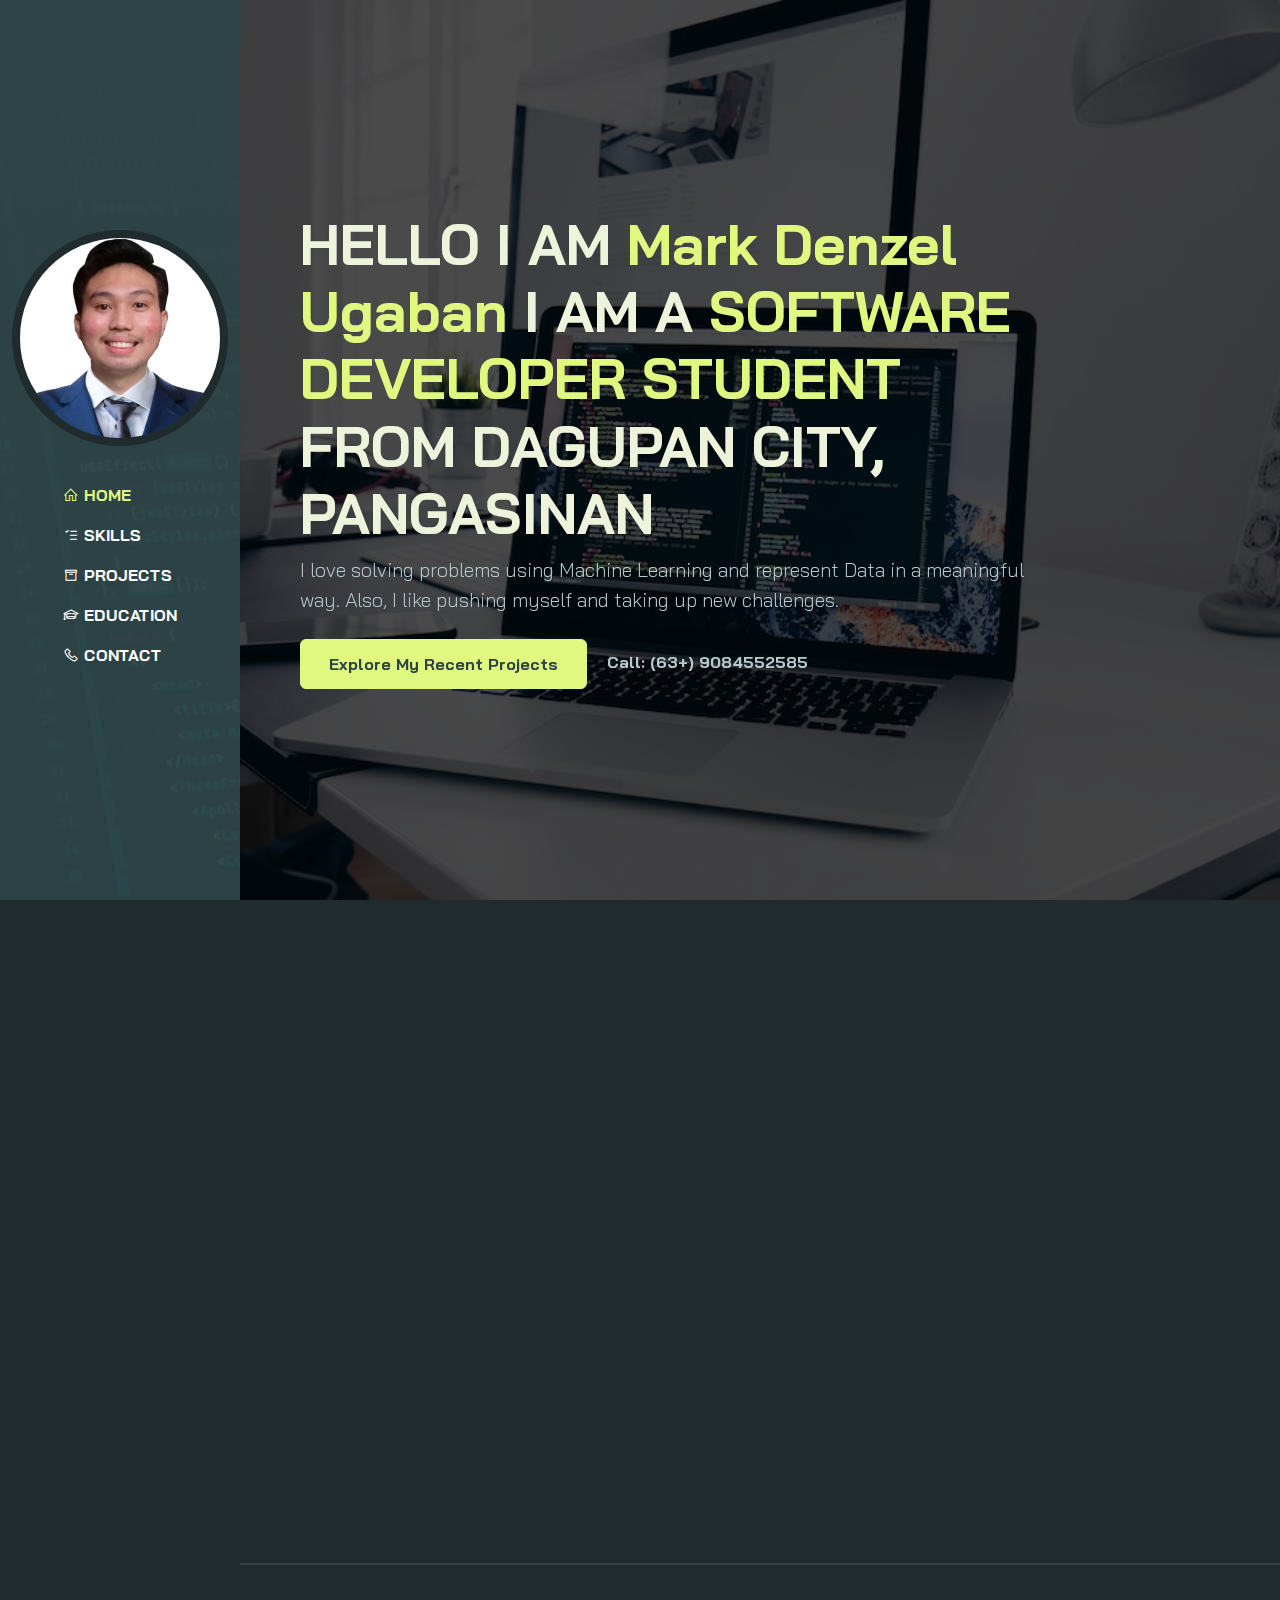
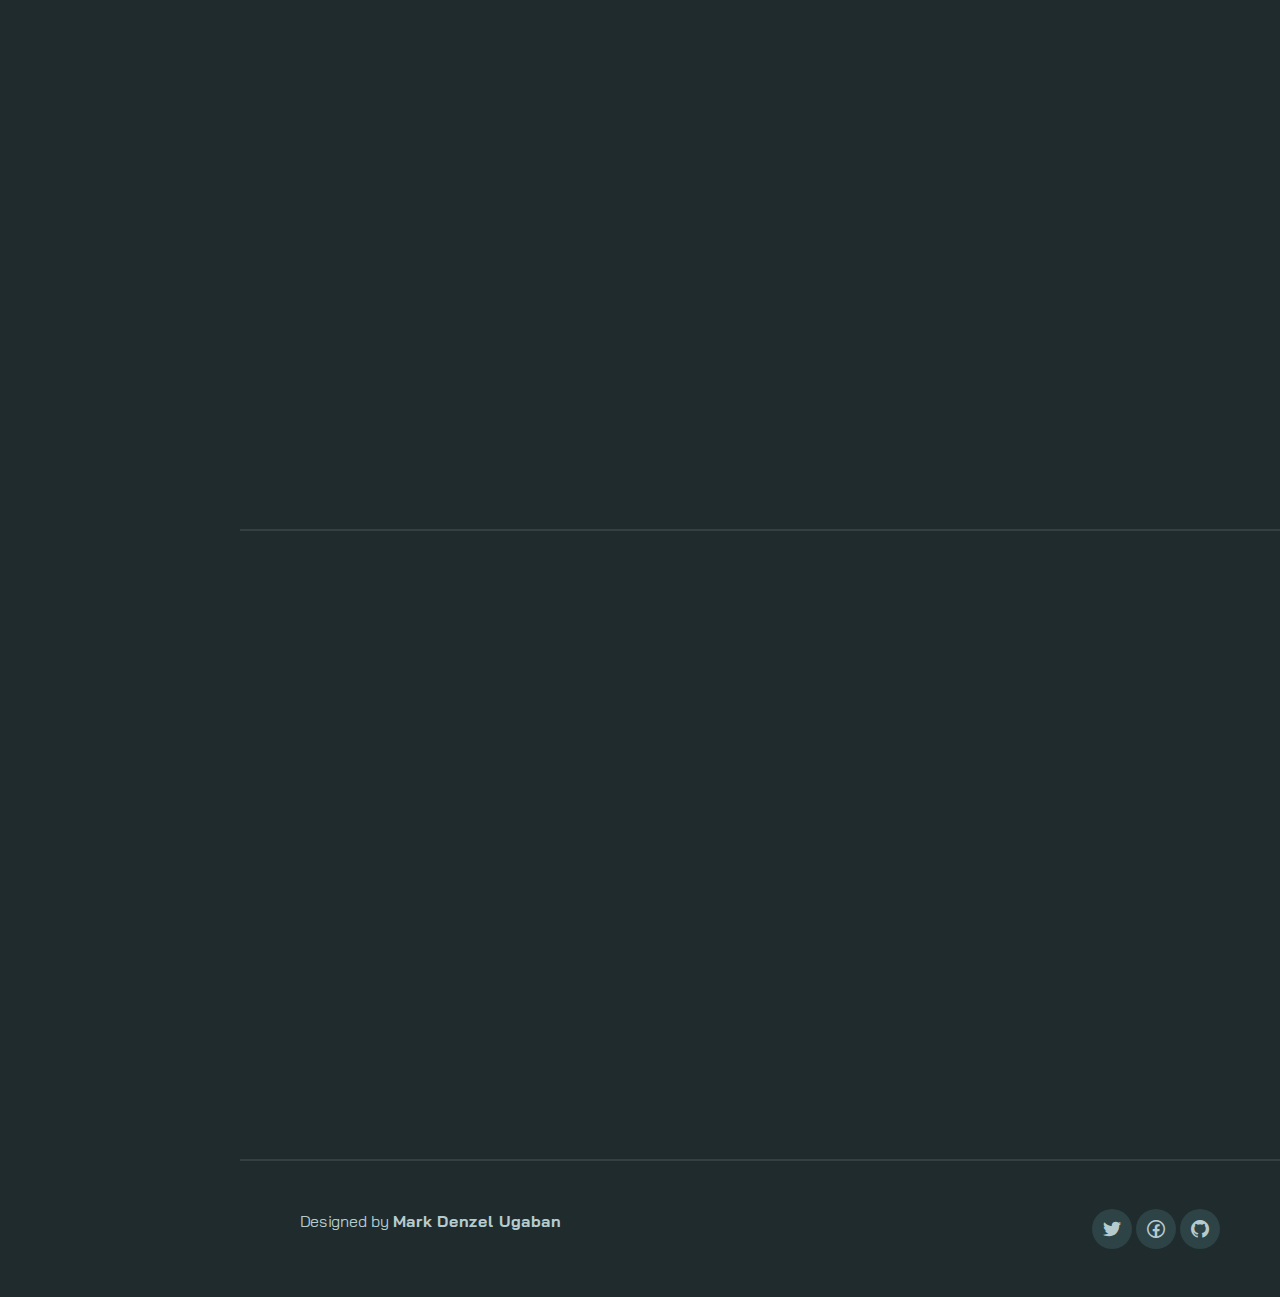
==== commit eec68414: "updating index" ====
--- a/index.html
+++ b/index.html
@@ -60,7 +60,7 @@
             <div class="container">
                 <div class="row">
                     <div class="col-lg-10">
-                        <h1 class="display-4 fw-bold" data-aos="fade-up">I'M A <span class="text-brand">SOFTWARE
+                        <h1 class="display-4 fw-bold" data-aos="fade-up">HELLO I AM <span class="text-brand">Mark Denzel Ugaban</span> I AM A <span class="text-brand">SOFTWARE
                                 DEVELOPER STUDENT</span> FROM DAGUPAN CITY, PANGASINAN</h1>
                         <p class="lead mt-2 mb-4" data-aos="fade-up" data-aos-delay="300">I love solving problems using
                             Machine Learning and represent Data in a meaningful way. Also, I like pushing myself and
@@ -366,4 +366,4 @@
     <script src="./assets/js/contact.js"></script>
 </body>
 
-</html>+</html>
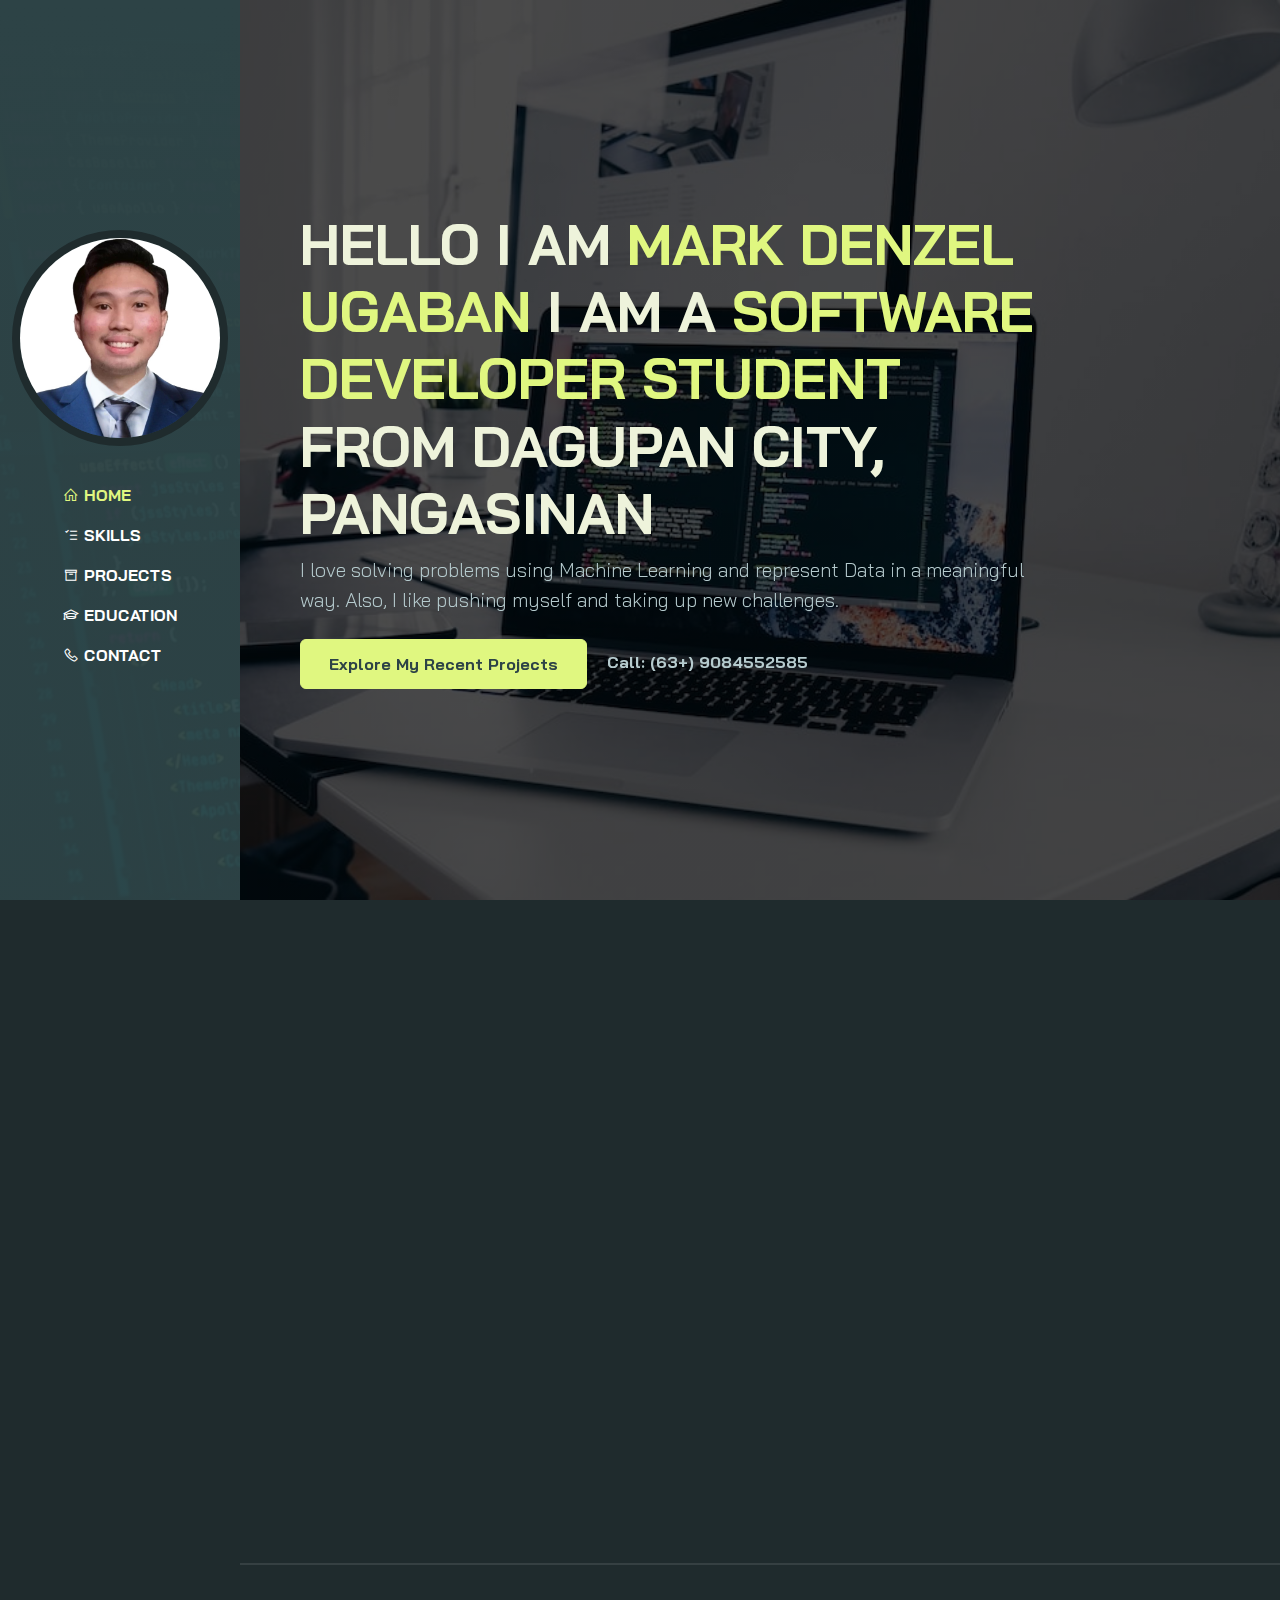
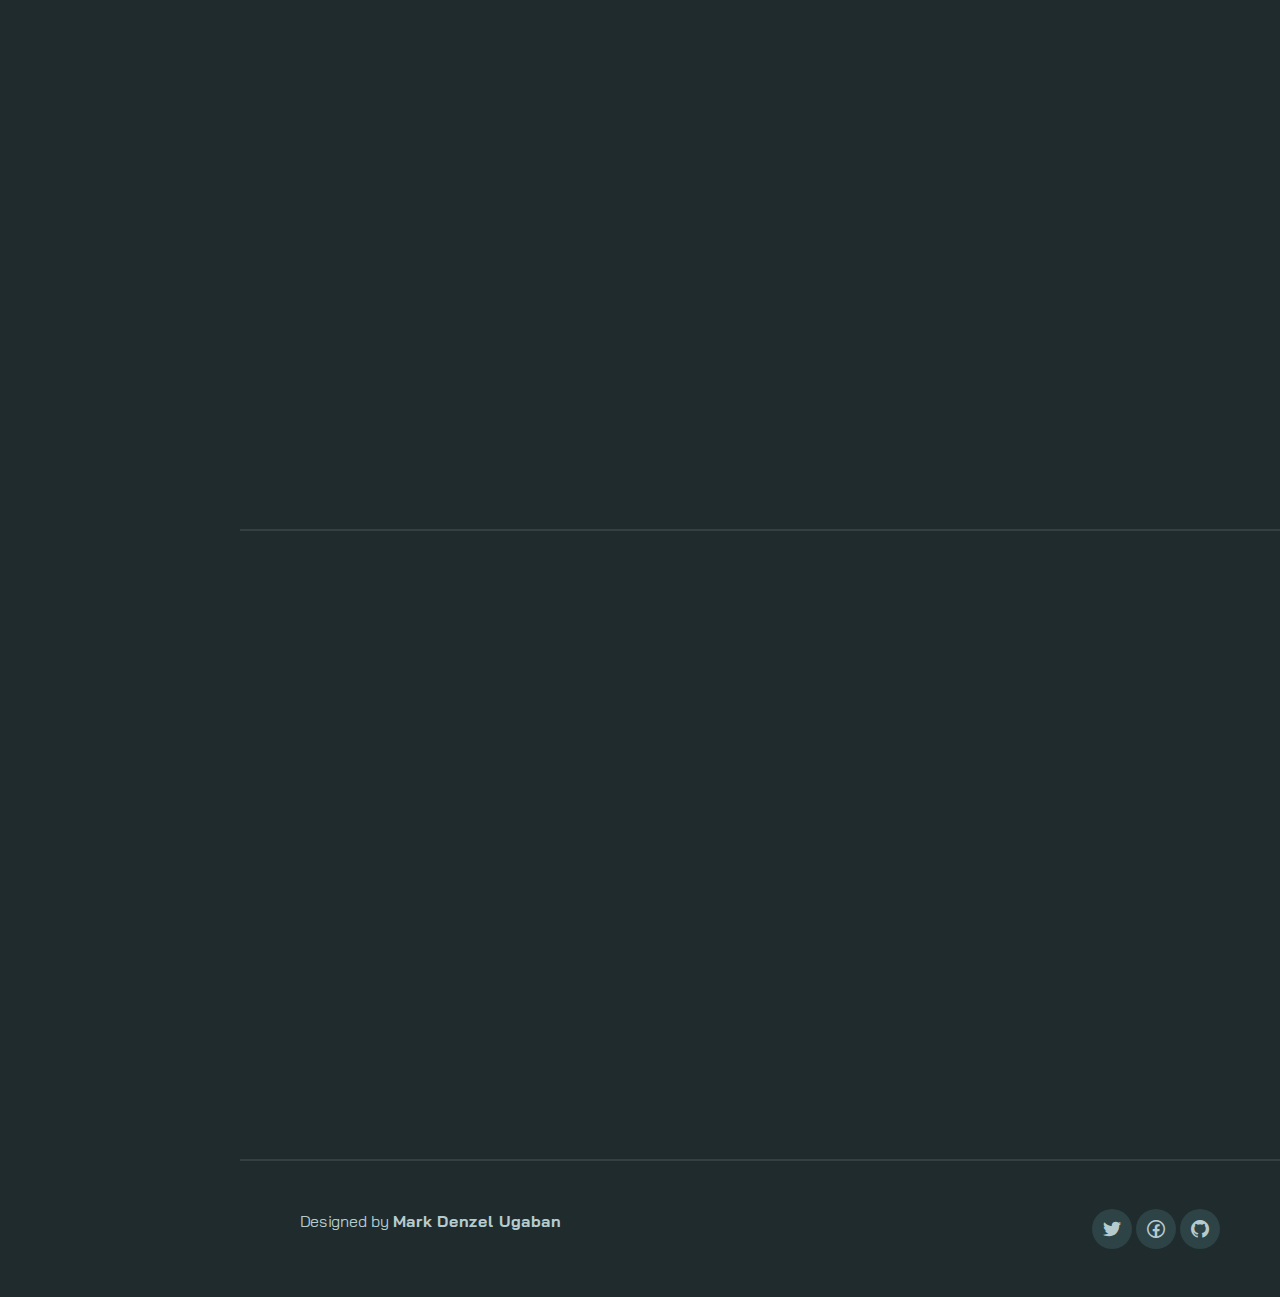
==== commit 9c9ee639: "updating index 2" ====
--- a/index.html
+++ b/index.html
@@ -60,7 +60,7 @@
             <div class="container">
                 <div class="row">
                     <div class="col-lg-10">
-                        <h1 class="display-4 fw-bold" data-aos="fade-up">HELLO I AM <span class="text-brand">Mark Denzel Ugaban</span> I AM A <span class="text-brand">SOFTWARE
+                        <h1 class="display-4 fw-bold" data-aos="fade-up">HELLO I AM <span class="text-brand">MARK DENZEL UGABAN</span> I AM A <span class="text-brand">SOFTWARE
                                 DEVELOPER STUDENT</span> FROM DAGUPAN CITY, PANGASINAN</h1>
                         <p class="lead mt-2 mb-4" data-aos="fade-up" data-aos-delay="300">I love solving problems using
                             Machine Learning and represent Data in a meaningful way. Also, I like pushing myself and
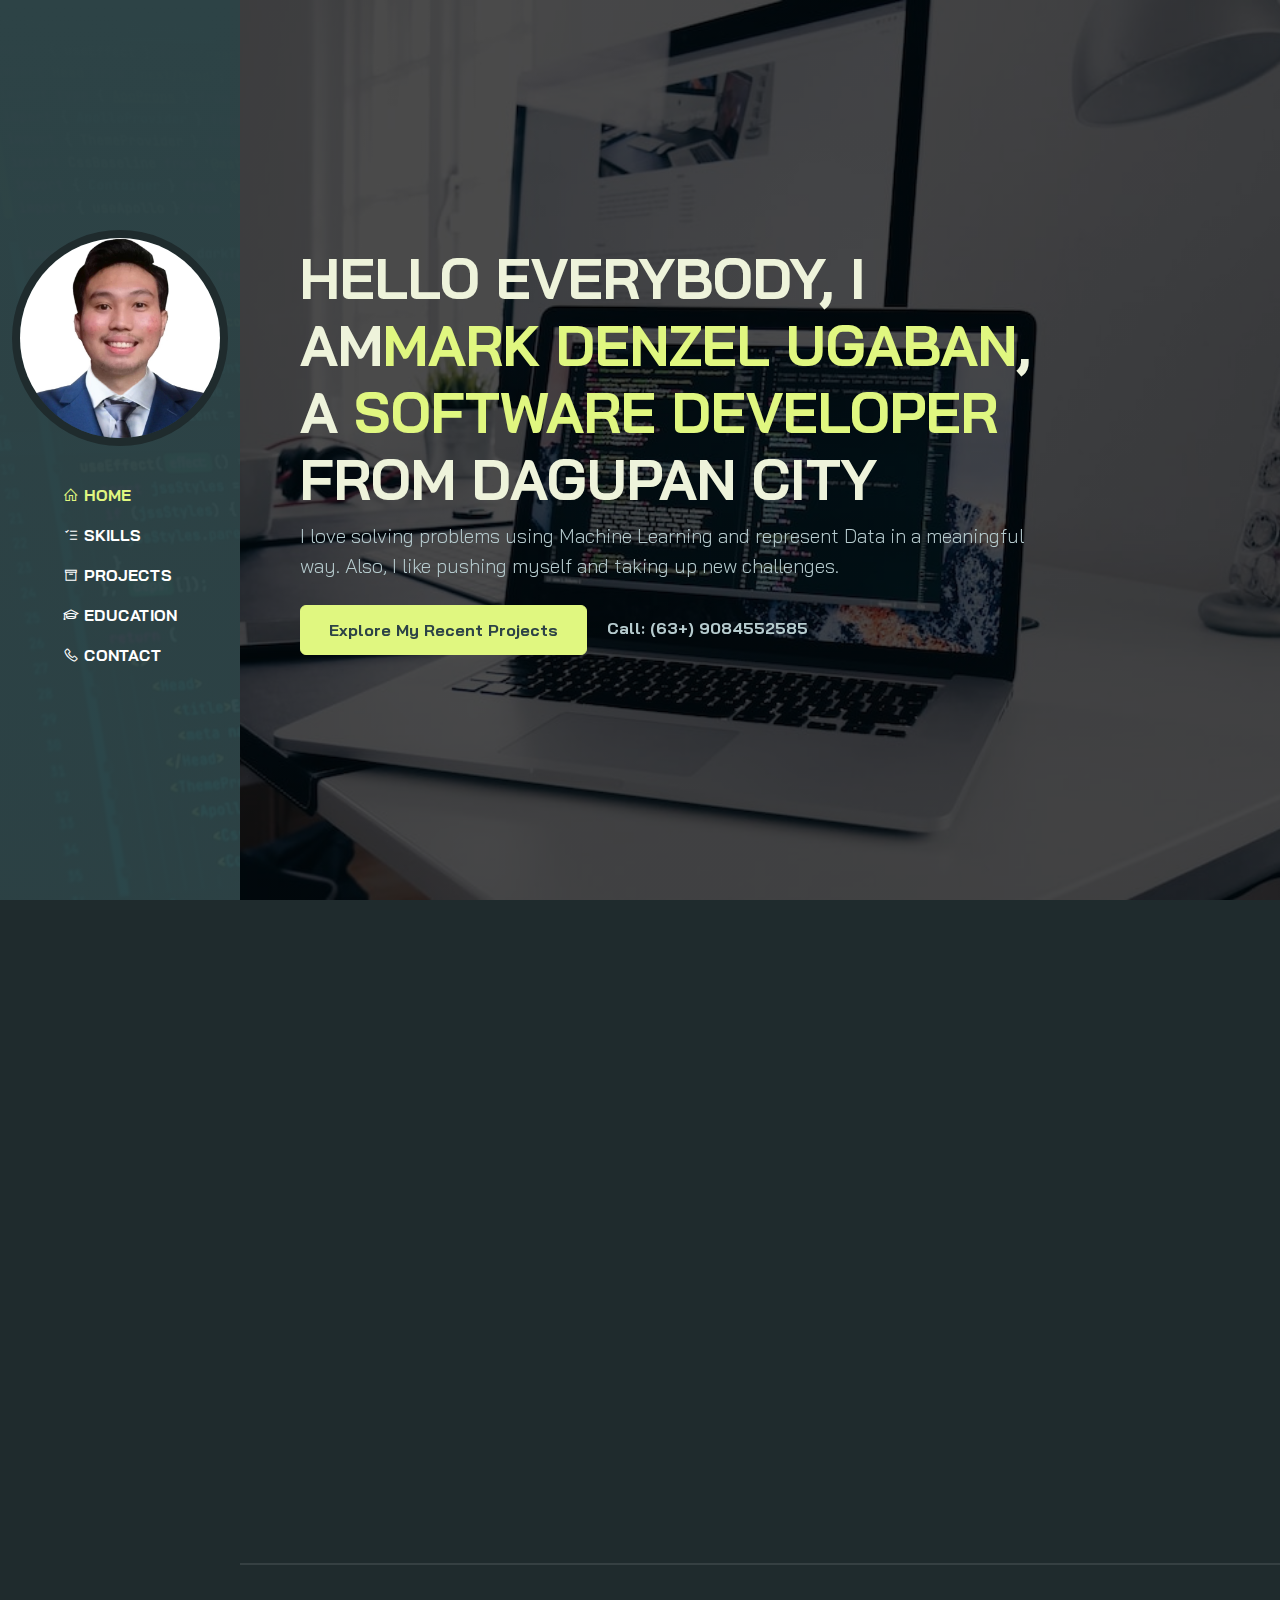
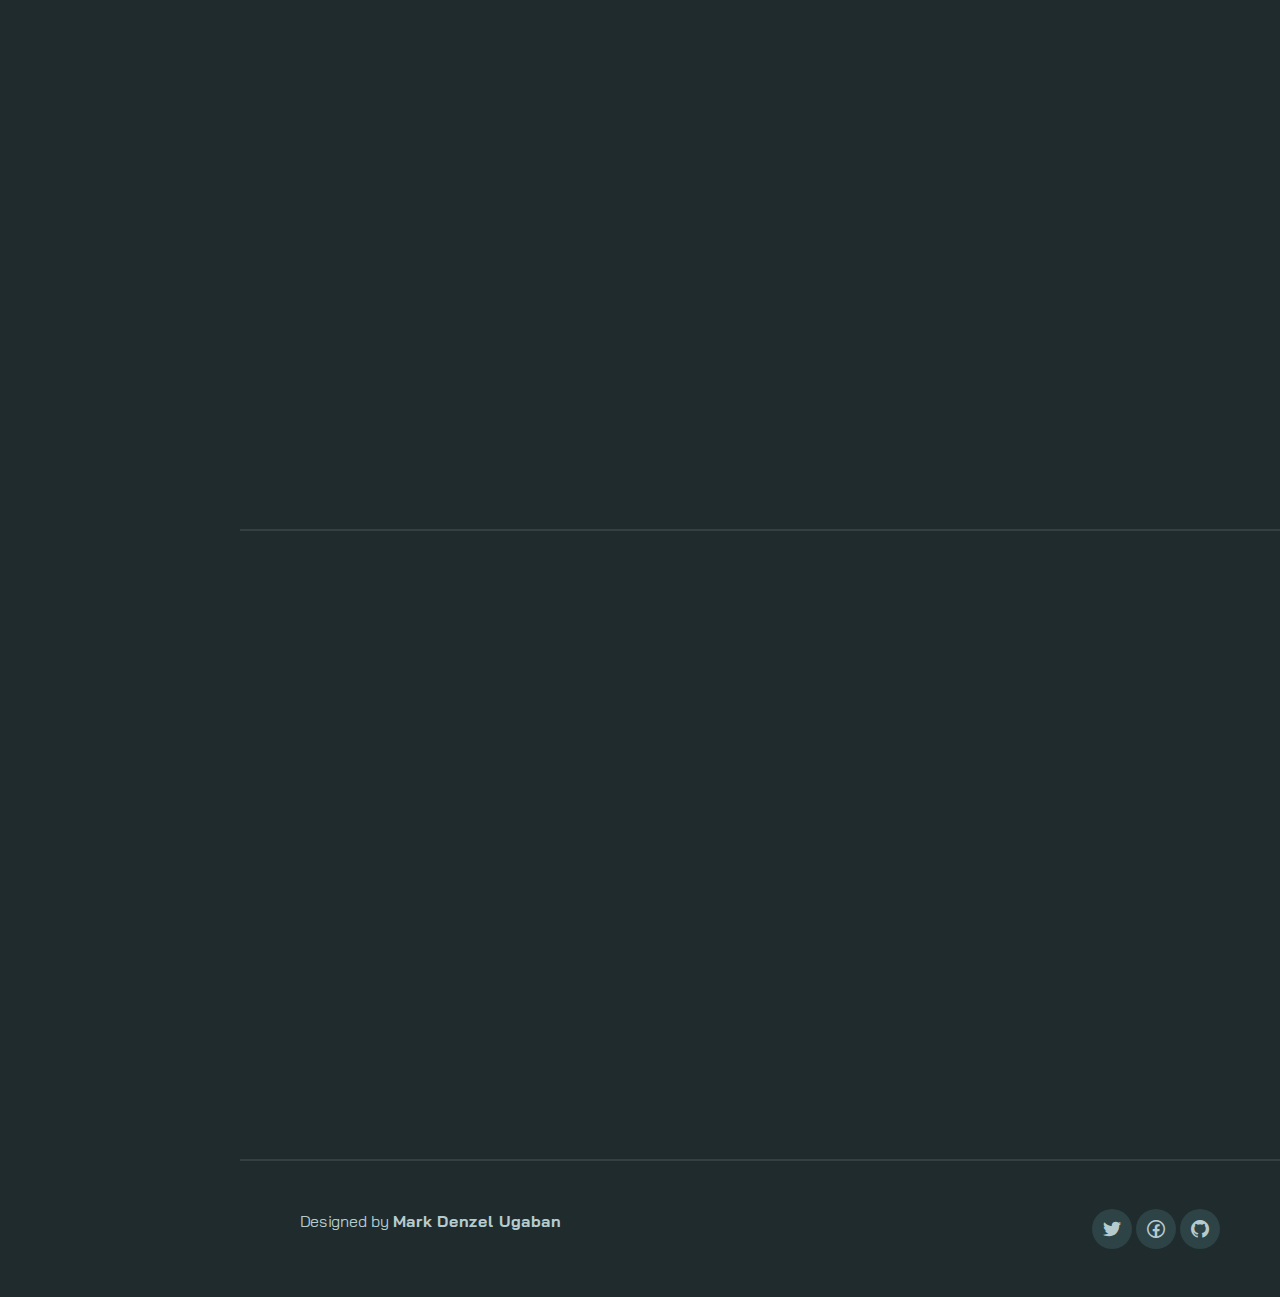
==== commit e61e7f46: "updating index 3" ====
--- a/index.html
+++ b/index.html
@@ -60,8 +60,8 @@
             <div class="container">
                 <div class="row">
                     <div class="col-lg-10">
-                        <h1 class="display-4 fw-bold" data-aos="fade-up">HELLO I AM <span class="text-brand">MARK DENZEL UGABAN</span> I AM A <span class="text-brand">SOFTWARE
-                                DEVELOPER STUDENT</span> FROM DAGUPAN CITY, PANGASINAN</h1>
+                        <h1 class="display-4 fw-bold" data-aos="fade-up">HELLO EVERYBODY, I AM<span class="text-brand">MARK DENZEL UGABAN</span>, A <span class="text-brand">SOFTWARE
+                                DEVELOPER</span> FROM DAGUPAN CITY</h1>
                         <p class="lead mt-2 mb-4" data-aos="fade-up" data-aos-delay="300">I love solving problems using
                             Machine Learning and represent Data in a meaningful way. Also, I like pushing myself and
                             taking up new challenges.</p>
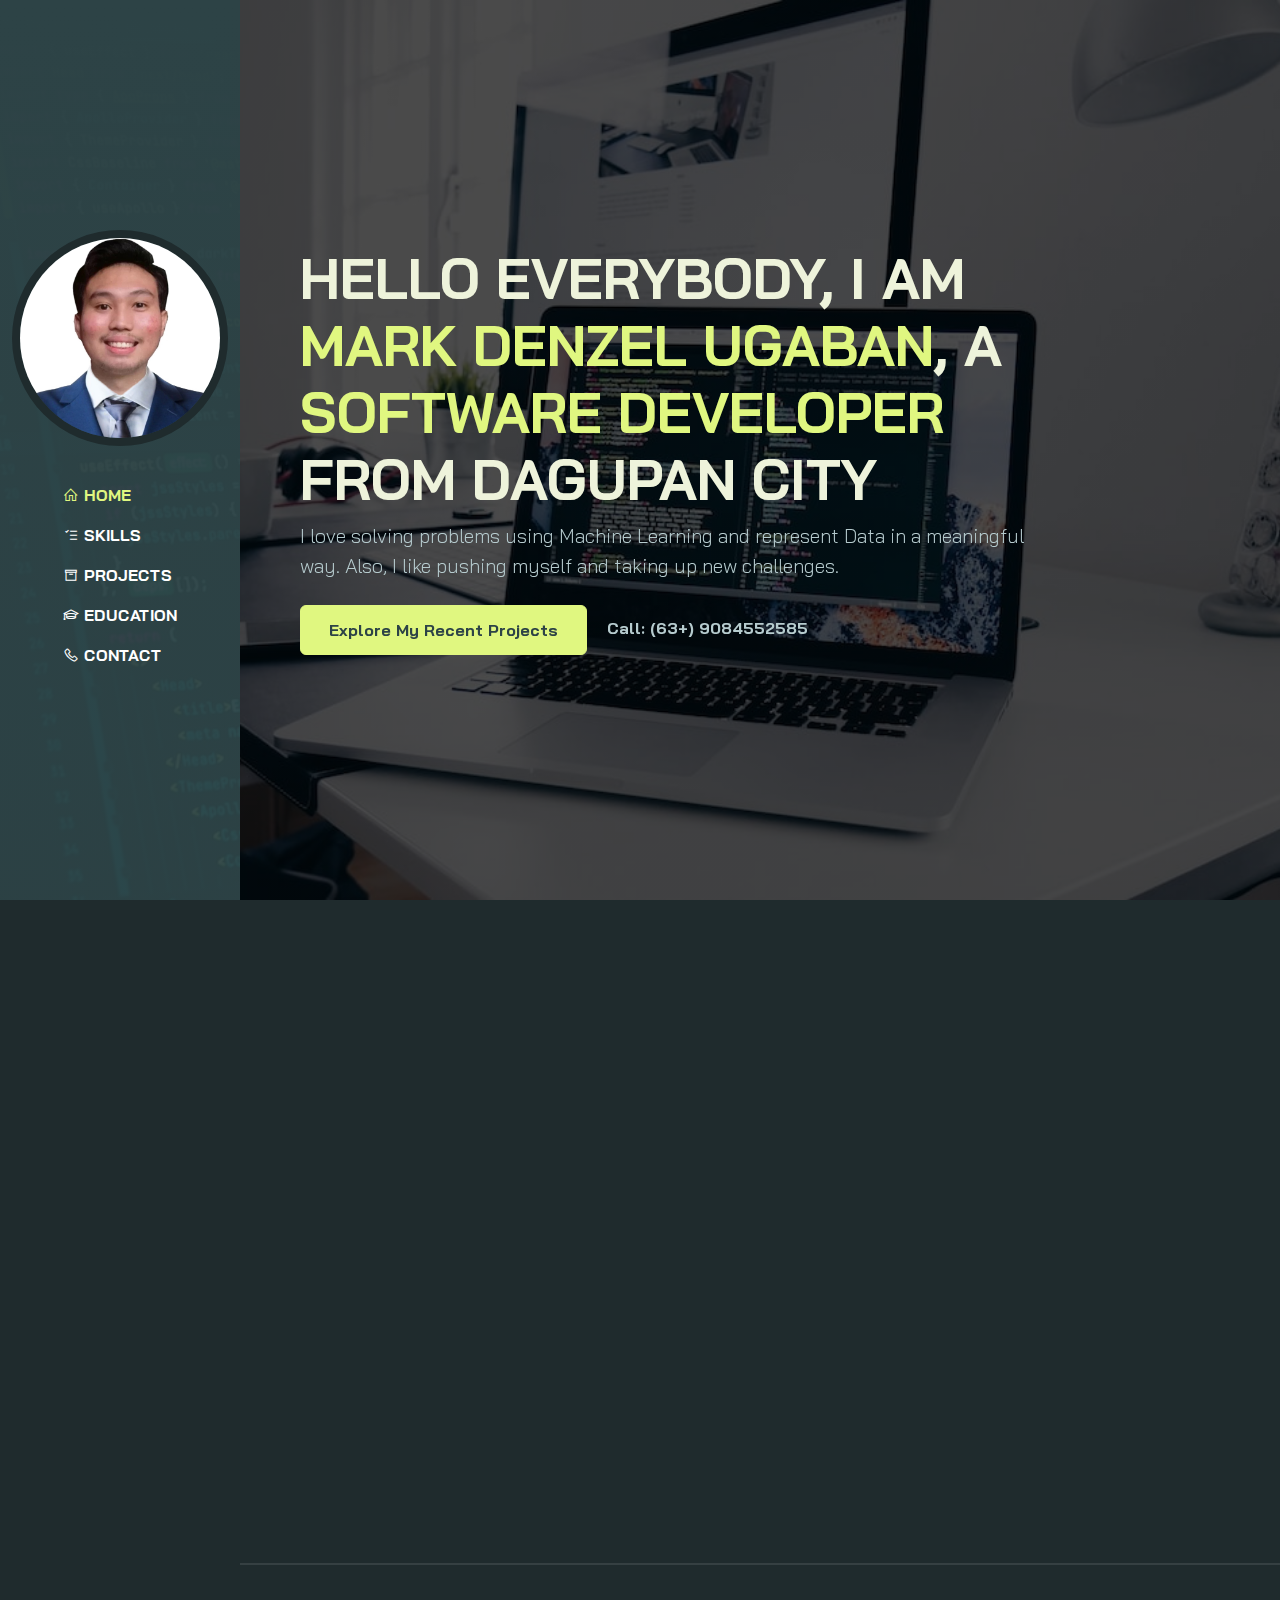
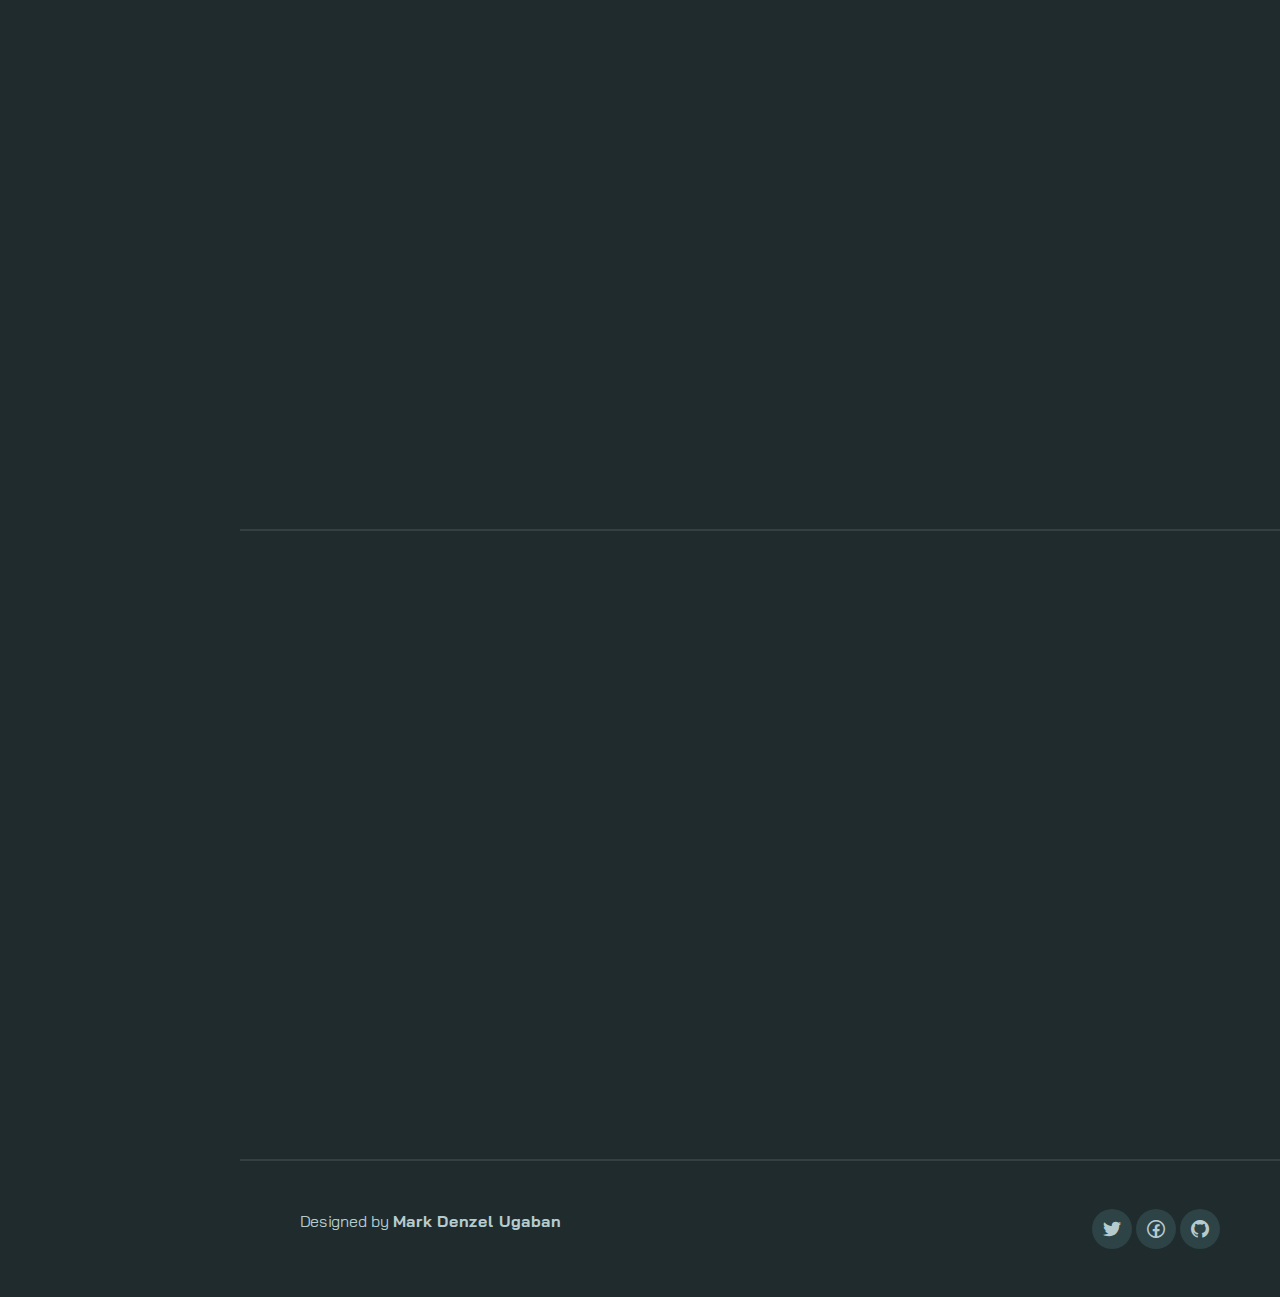
==== commit 3c29e49b: "updating index 4" ====
--- a/index.html
+++ b/index.html
@@ -60,7 +60,7 @@
             <div class="container">
                 <div class="row">
                     <div class="col-lg-10">
-                        <h1 class="display-4 fw-bold" data-aos="fade-up">HELLO EVERYBODY, I AM<span class="text-brand">MARK DENZEL UGABAN</span>, A <span class="text-brand">SOFTWARE
+                        <h1 class="display-4 fw-bold" data-aos="fade-up">HELLO EVERYBODY, I AM <span class="text-brand">MARK DENZEL UGABAN</span>, A <span class="text-brand">SOFTWARE
                                 DEVELOPER</span> FROM DAGUPAN CITY</h1>
                         <p class="lead mt-2 mb-4" data-aos="fade-up" data-aos-delay="300">I love solving problems using
                             Machine Learning and represent Data in a meaningful way. Also, I like pushing myself and
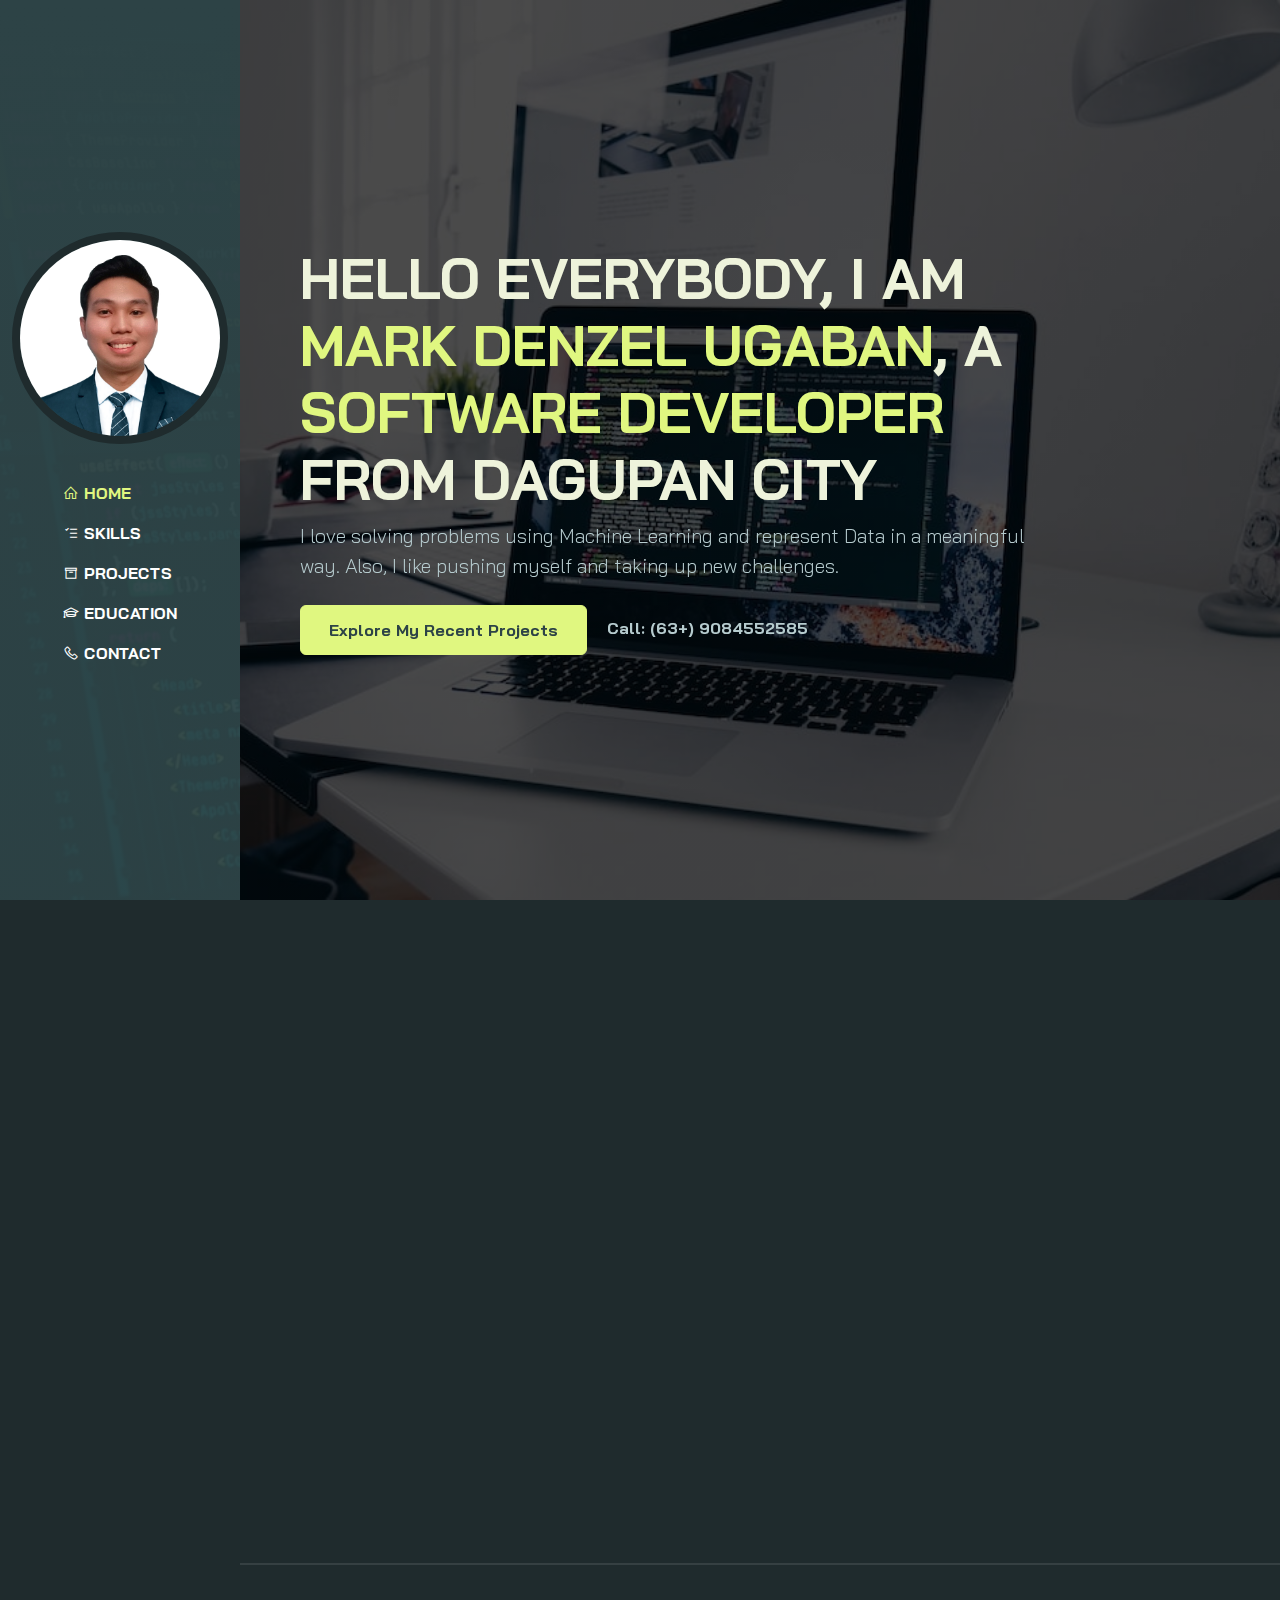
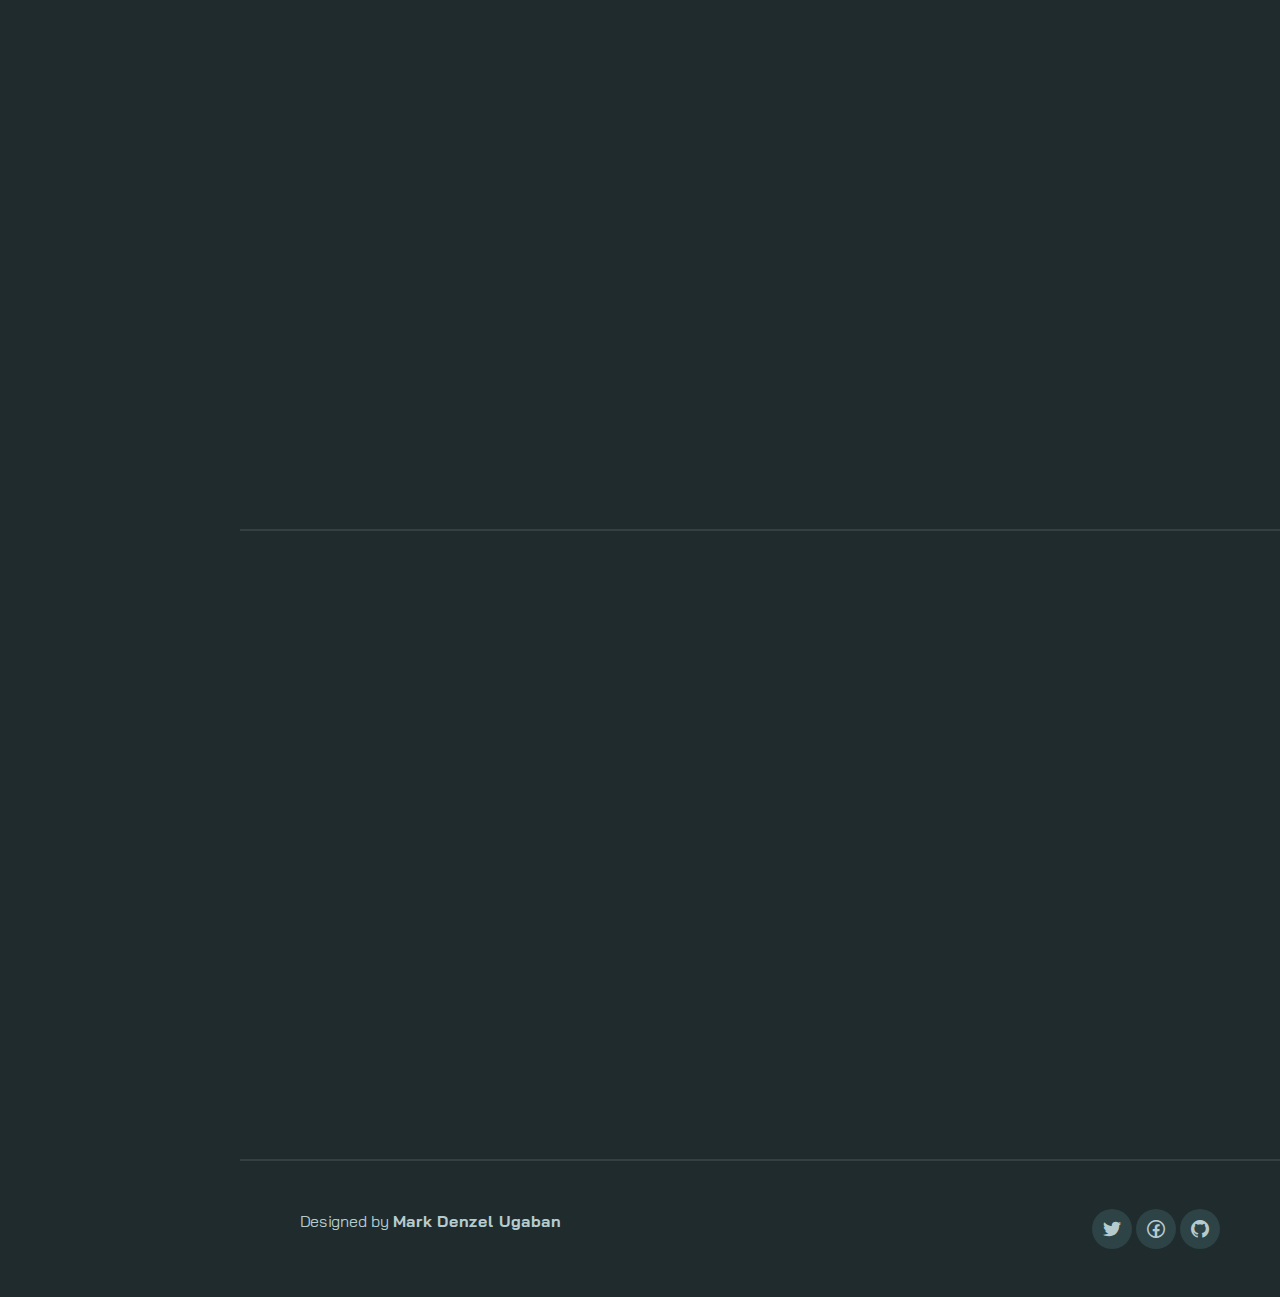
==== commit 9d9fefa9: "Update index.html" ====
--- a/index.html
+++ b/index.html
@@ -20,7 +20,7 @@
         <div class="container flex-lg-column">
             <a class="navbar-brand mx-lg-auto mb-lg-4" href="#">
                 <span class="h3 fw-bold d-block d-lg-none">Mark Denzel Ugaban</span>
-                <img src="./assets/images/person.jpg" class="d-none d-lg-block rounded-circle" alt="">
+                <img src="Mark Denzel 2X2 Photo.jpg" class="d-none d-lg-block rounded-circle" alt="">
             </a>
             <button class="navbar-toggler" type="button" data-bs-toggle="collapse" data-bs-target="#navbarNav"
                 aria-controls="navbarNav" aria-expanded="false" aria-label="Toggle navigation">
